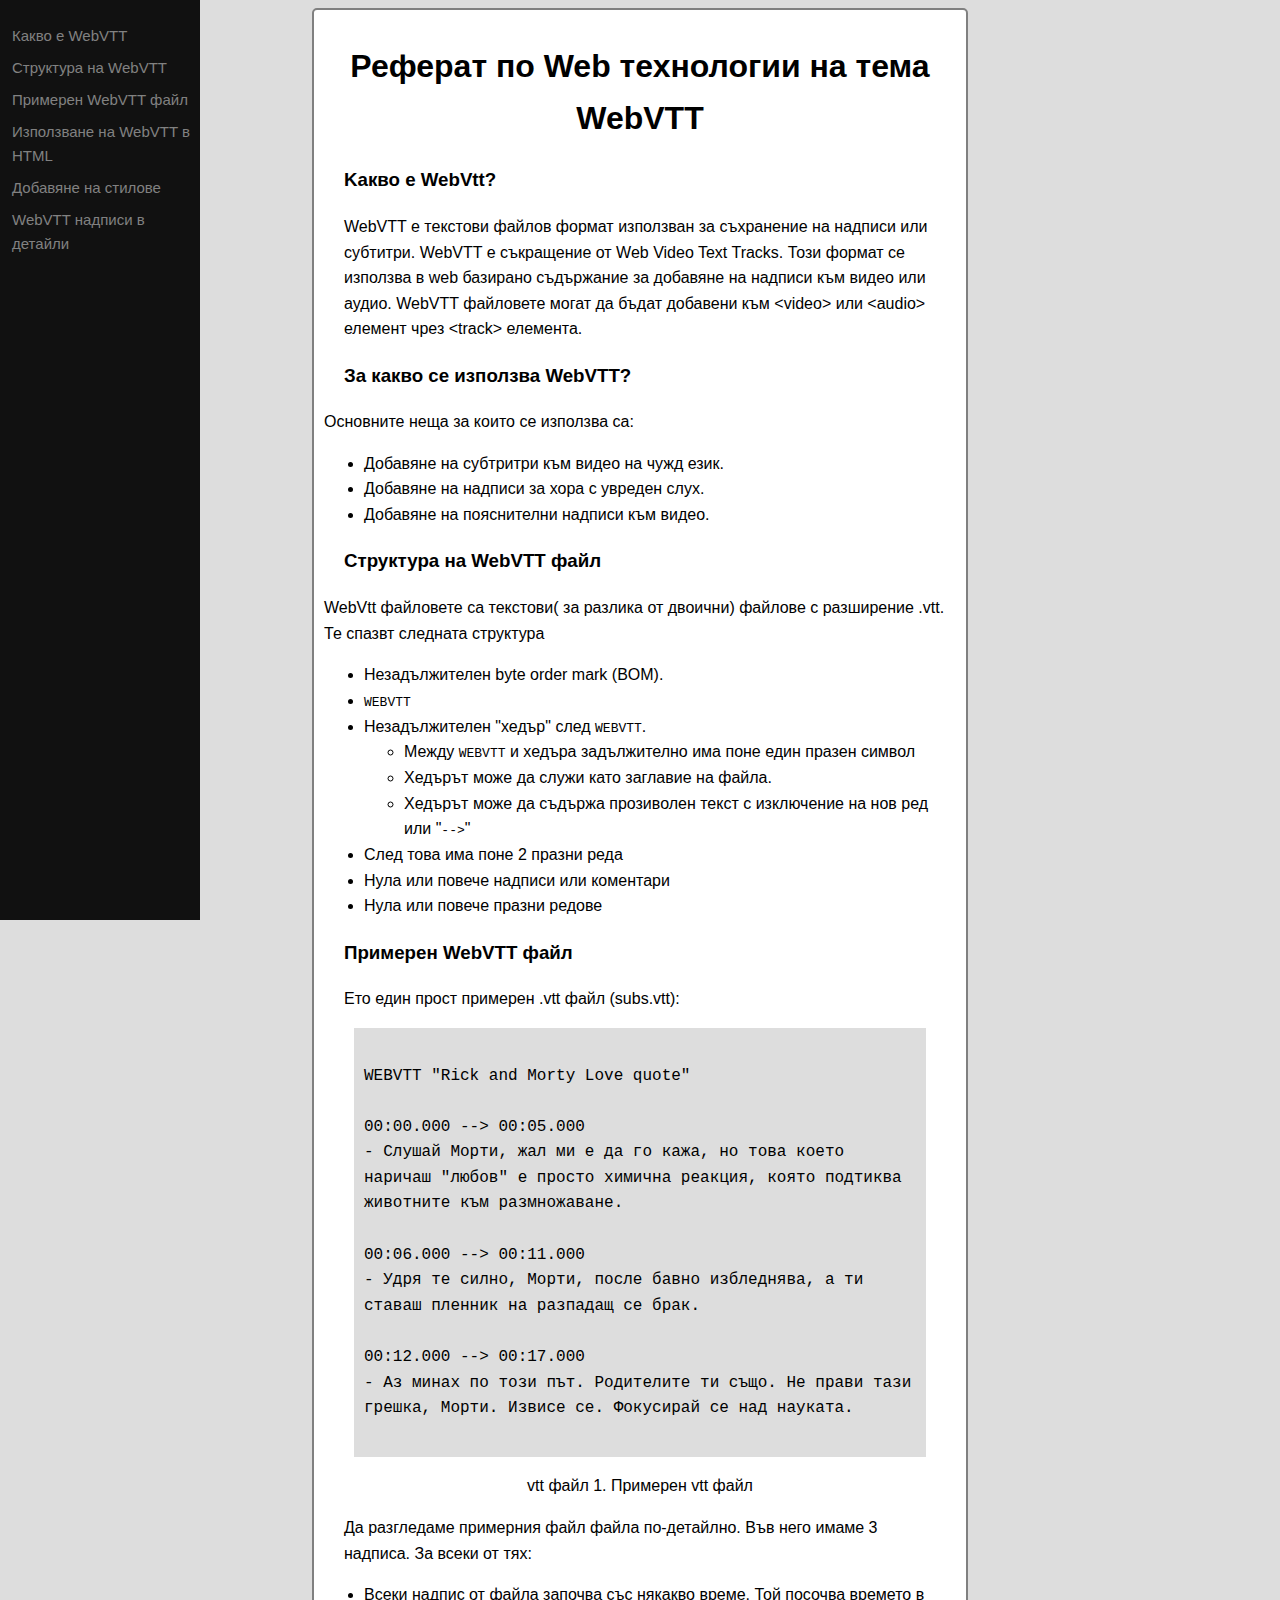
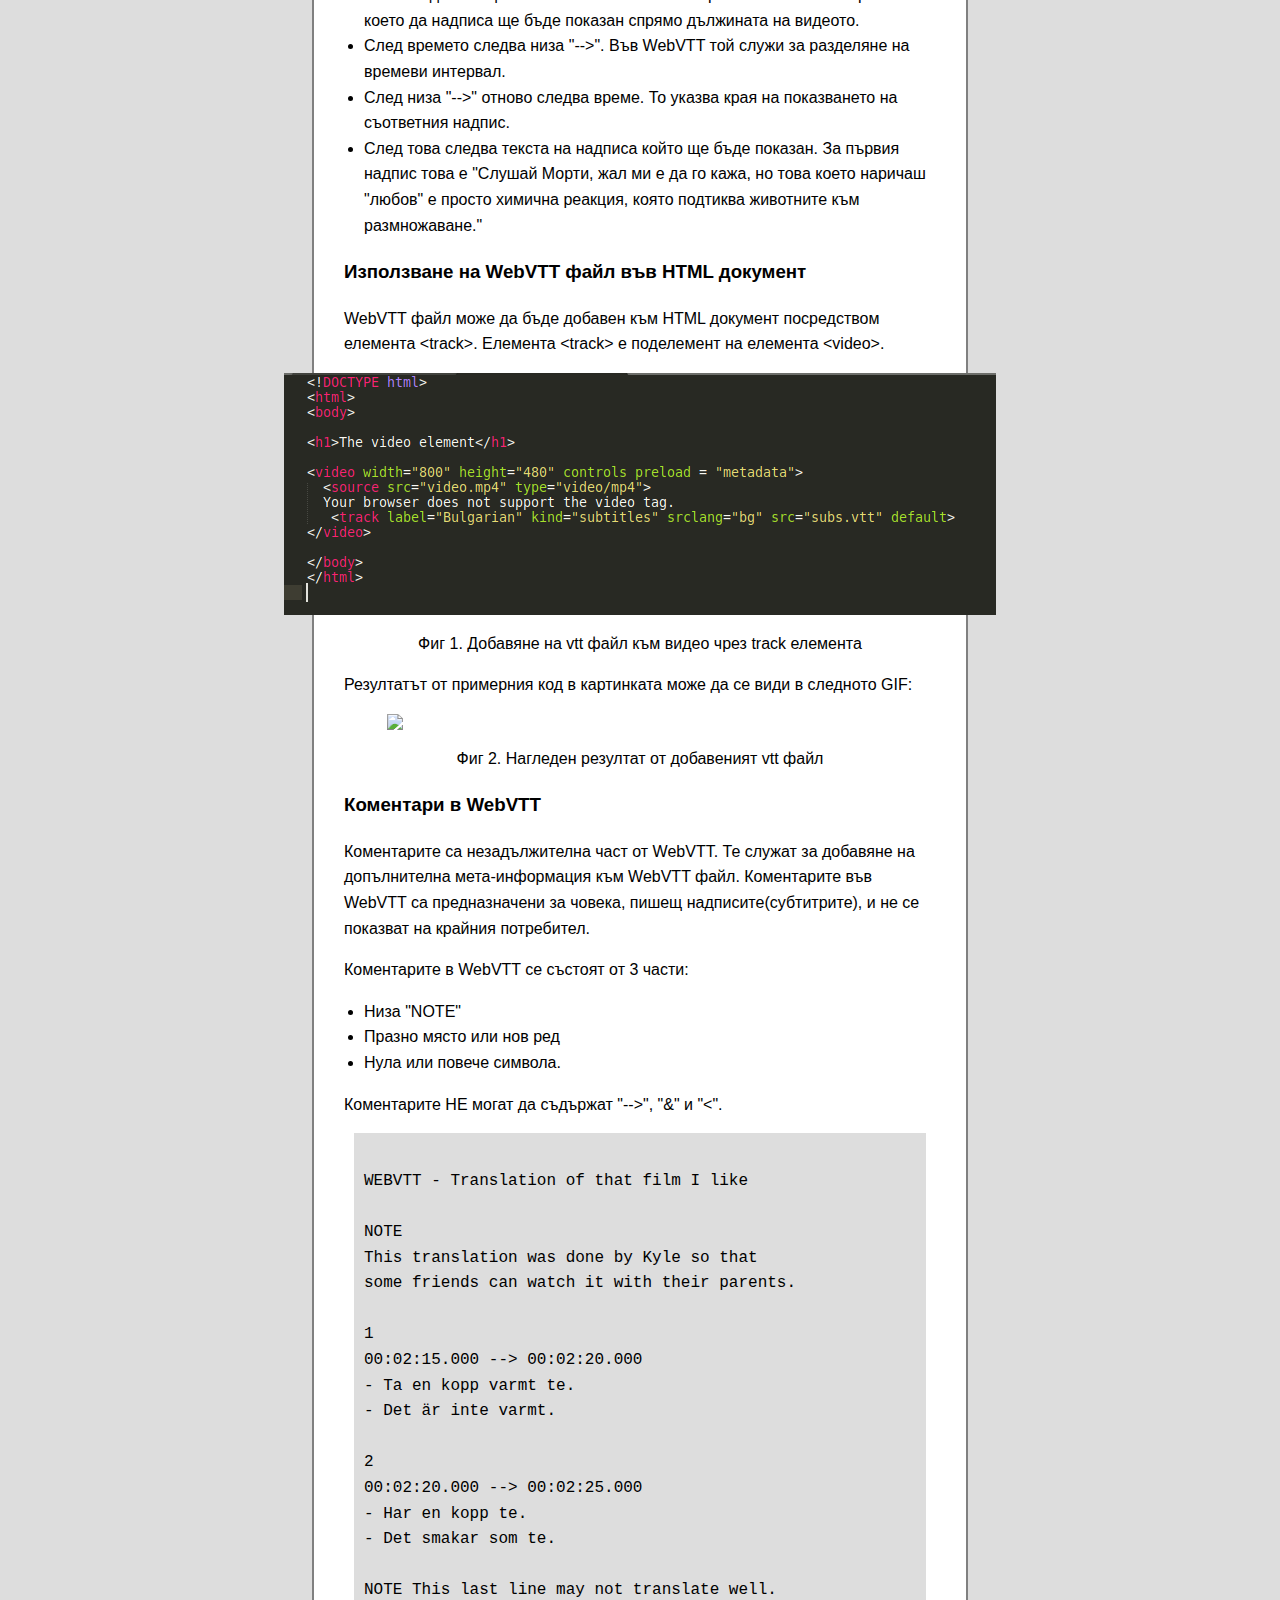
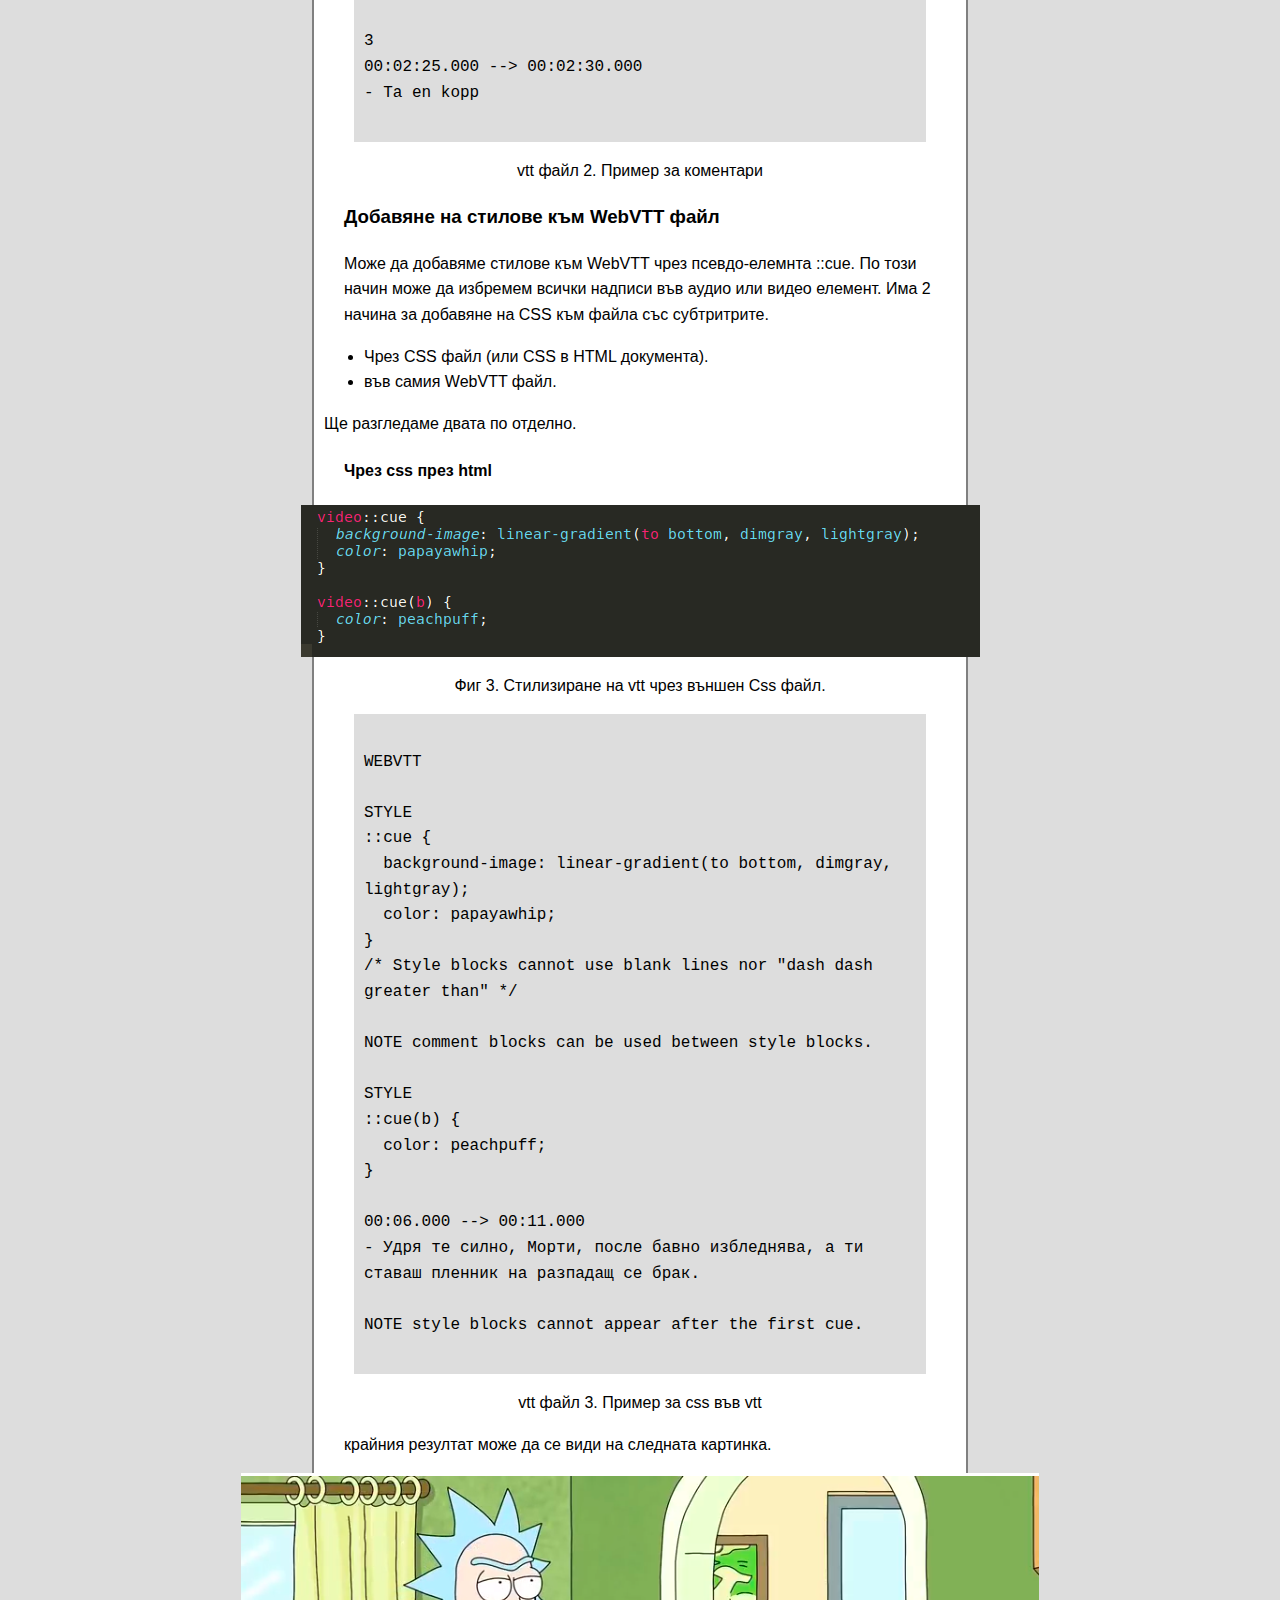
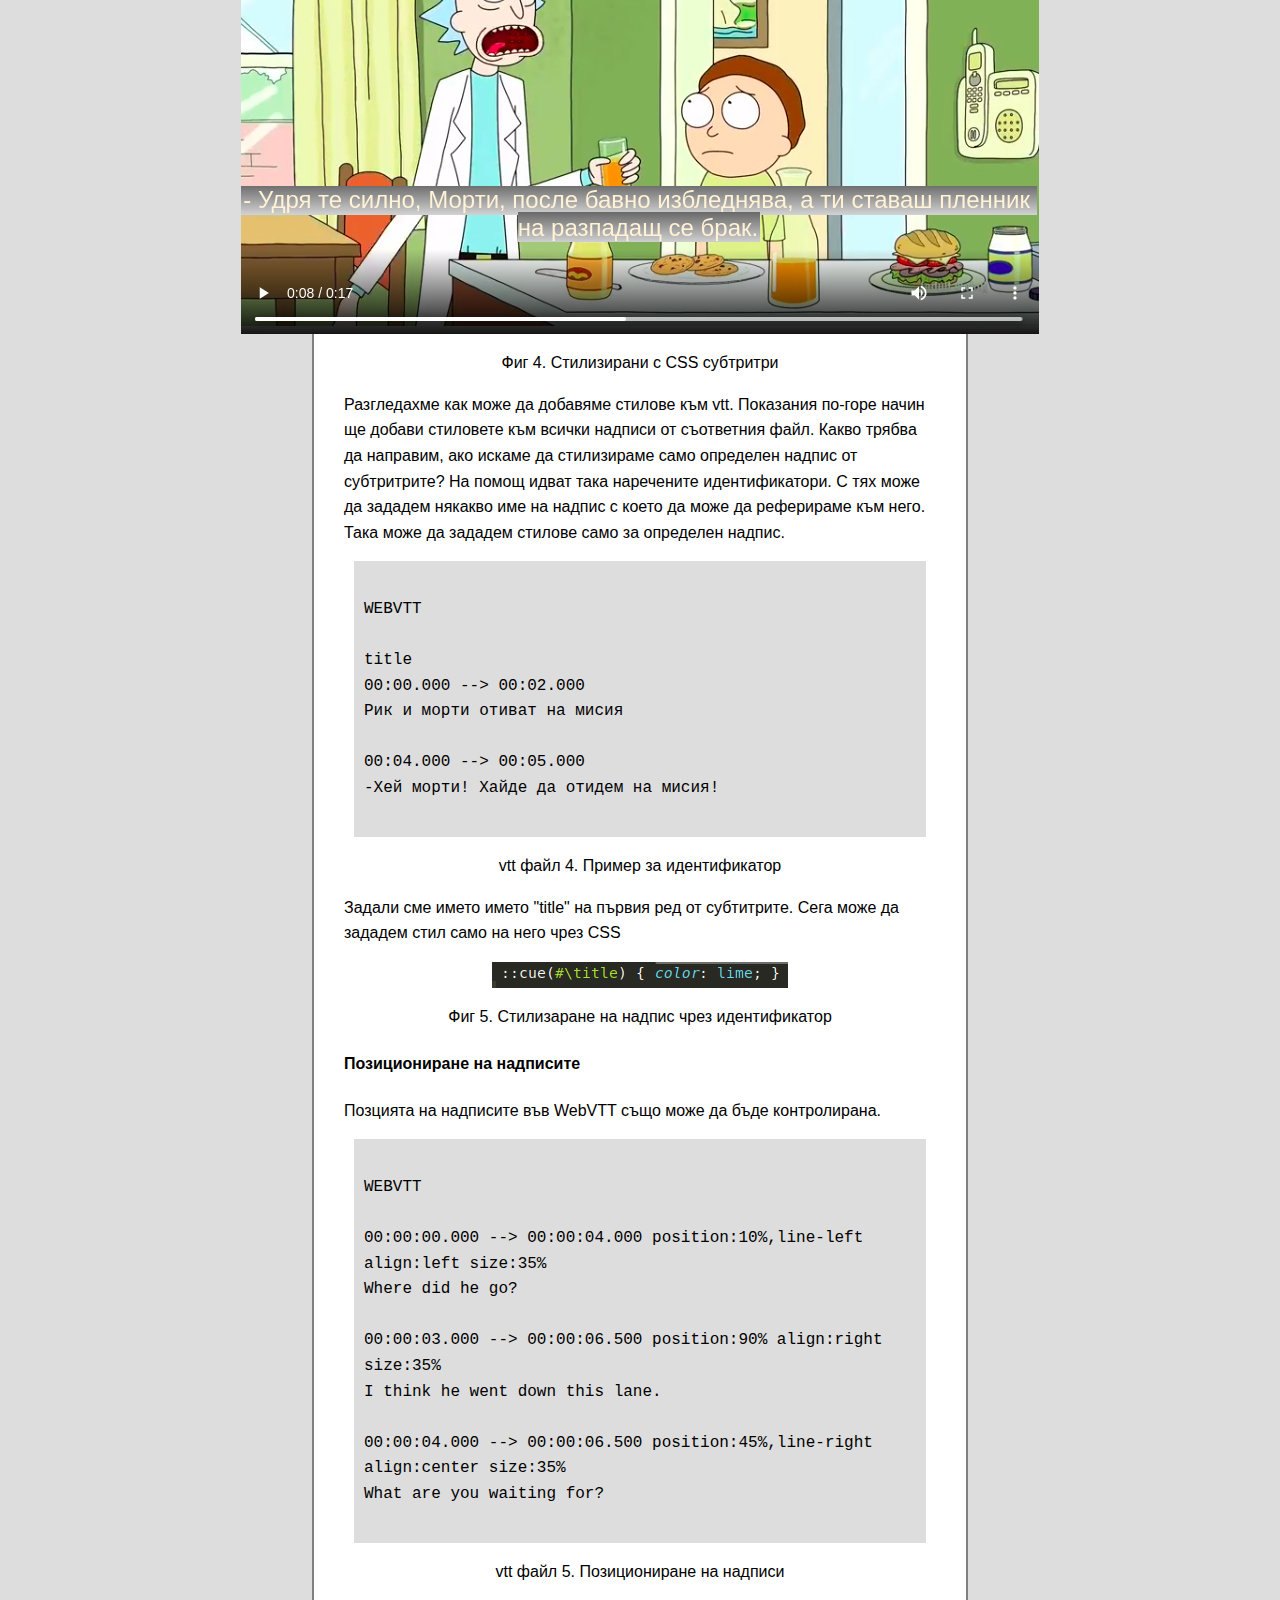
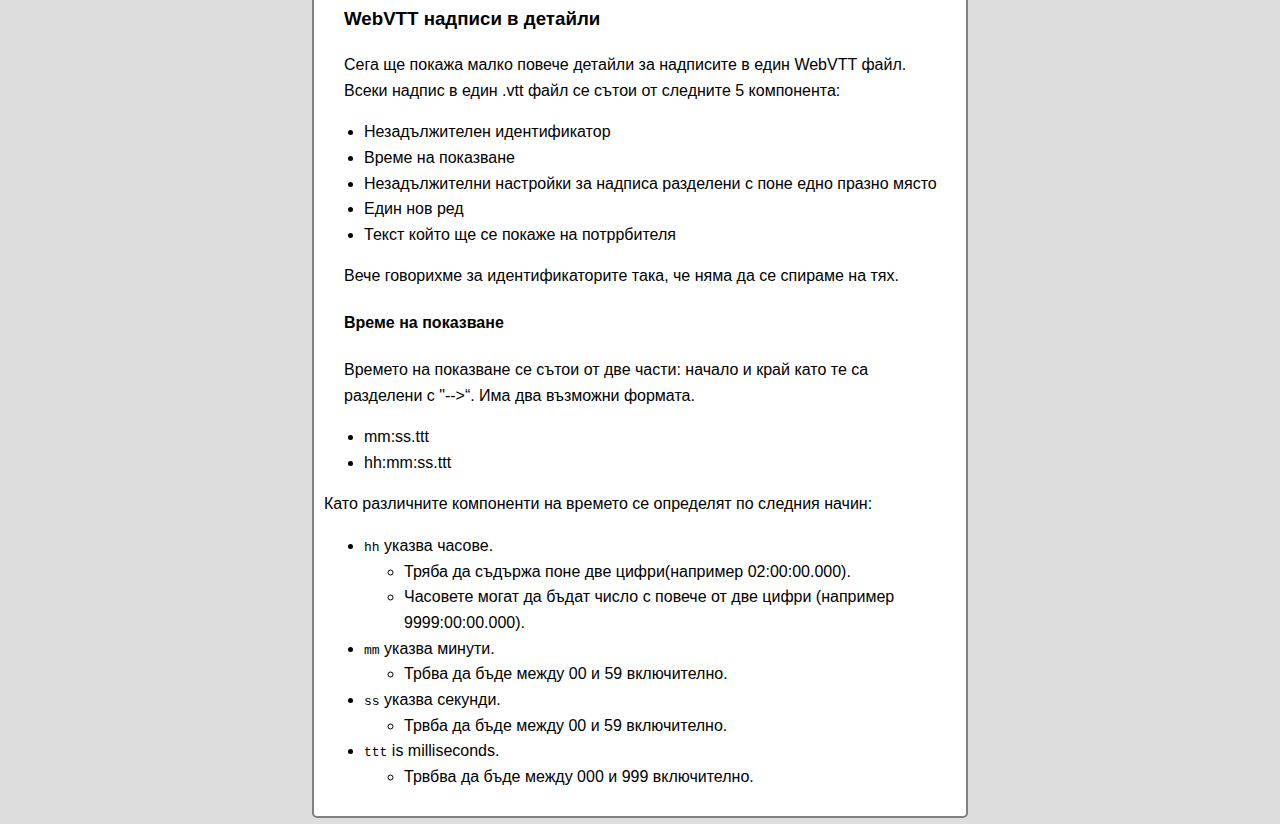
==== referat/referat.html @ 8ea6a1c4 "x" ====
<!DOCTYPE html>
<html>
<head>
	<title>WebVTT</title>
	<link rel = "stylesheet" href = "css/style.css"></link>
</head>
<body>
	<div class="sidenav">
		<a href="#what_is_webvtt">Какво е WebVTT</a>
		<a href="#webvtt_structure">Структура на WebVTT</a>
		<a href="#webvtt_example">Примерен WebVTT файл</a>
		<a href="#webvtt_html">Използване на WebVTT в HTML</a>
		<a href="#webvtt_css">Добавяне на стилове</a>
		<a href="#web_cues">WebVTT надписи в детайли</a>
		<!-- <a href="#web_cues">WebVTT надписи в детайли</a> -->
	  </div>

	<div id = "main">
		<h1>Реферат по Web технологии на тема WebVTT</h1>
		<h3 id = "what_is_webvtt">Kакво е WebVtt? </h3>
		<p>WebVTT e текстови файлов формат използван за съхранение на надписи или
		 субтитри. WebVTT e съкращение от Web Video Text Tracks. Този формат се използва в web базирано съдържание за добавяне на надписи към видео
		  или аудио.
		 WebVTT файловете могат да бъдат добавени към &lt;video&gt; или &lt;audio&gt; елемент чрез 
			&lt;track&gt; елемента. </p>
		<h3> За какво се използва WebVTT?</h3>
		Основните неща за които се използва са:
		<p>
			<ul>
				<li>Добавяне на субтритри към видео на чужд език.</li>
				<li>Добавяне на надписи за хора с увреден слух.</li>
				<li>Добавяне на пояснителни надписи към видео.</li>
			</ul>
		</p>

		<h3 id = "webvtt_structure">Структура на WebVTT файл</h3> 
		WebVtt файловете са текстови( за разлика от двоични) файлове с разширение .vtt.
		Те спазвт следната структура 
		<ul>
			<li>Незадължителен byte order mark (BOM).</li>
			<li> <code>WEBVTT</code></li>
			<li>Незадължителен "хедър" след <code>WEBVTT</code>.
			<ul>
				<li>Между <code>WEBVTT</code> и хедъра задължително има поне един празен символ</li>
				<li>Хедърът може да служи като заглавие на файла.</li>
				<li>Хедърът може да съдържа прозиволен текст с изключение на нов ред или "<code>--&gt;</code>"</li>
			</ul>
			<li>След това има поне 2 празни реда</li>
			<li>Нула или повече надписи или коментари</li>
			<li>Нула или повече празни редове</li>
		</ul>
		</p>

		<h3 id = "webvtt_example">Примерен WebVTT файл</h3>
		<p>Ето един прост примерен .vtt файл (subs.vtt):
		<div class = "vtt">
WEBVTT "Rick and Morty Love quote"

00:00.000 --> 00:05.000
- Слушай Морти, жал ми е да го кажа, но това което наричаш "любов" е просто химична реакция, която подтиква животните към размножаване.

00:06.000 --> 00:11.000
- Удря те силно, Морти, после бавно избледнява, а ти ставаш пленник на разпадащ се брак.

00:12.000 --> 00:17.000
- Аз минах по този път. Родителите ти също. Не прави тази грешка, Морти. Извисе се. Фокусирай се над науката.
	</div>
	<p class = "vttLabel">vtt файл 1. Примерен vtt файл</p>

	<p>Да разгледаме примерния файл файла по-детайлно. Във него имаме 3 надписа. За всеки от тях:
	<ul>
		<li>Всеки надпис от файла започва със някакво време. Той посочва времето в което да надписа ще бъде показан спрямо дължината на видеото.</li>
		<li>След времето следва низа "-->". Във WebVTT той служи за разделяне на времеви интервал.</li>
		<li>След низа "-->" отново следва време. То указва края на показването на съответния надпис.</li>
		<li>След това следва текста на надписа който ще бъде показан. За първия надпис това е "Слушай Морти, жал ми е да го кажа, но това което наричаш "любов" е просто химична реакция, която подтиква животните към размножаване."</li>
	</ul>
	</p>
	<h3>Използване на WebVTT файл във HTML документ</h3>
	<p>WebVTT файл може да бъде добавен към HTML документ посредством елемента &lt;track&gt;. 
		Елемента &lt;track&gt; е поделемент на елемента &lt;video&gt;. </p>
	<div class = "imgContainer">
		<img src = "img/example.png"/>
	</div>
	<p class="imgLabel">Фиг 1. Добавяне на vtt файл към видео чрез track елемента</p>
	<p>Резултатът от примерния код в картинката може да се види в следнoто GIF:</p>

		<div class = "imgContainer">
		  <img id = "demoGif" src="img/cut.gif" />
		</div>
		<p class="imgLabel">Фиг 2. Нагледен резултат от добавеният vtt файл</p>
	<h3>Коментари в WebVTT</h3>
	<p>Коментарите са незадължителна част от WebVTT. Те служат за добавяне на допълнителна мета-информация към WebVTT файл. Коментарите във WebVTT 
		са предназначени за човека, пишещ надписите(субтитрите), и не се показват на крайния потребител.</p>
		<p>Коментарите в WebVTT се състоят от 3 части:</p>
		<ul>
			<li>Низа "NOTE"</li>
			<li>Празно място или нов ред</li>
			<li>Нула или повече символа.</li>
		</ul> 
		<p>Коментарите НЕ могат да съдържат "-->", "&" и "&lt;".</p>
			<div class = "vtt">
WEBVTT - Translation of that film I like

NOTE
This translation was done by Kyle so that
some friends can watch it with their parents.

1
00:02:15.000 --> 00:02:20.000
- Ta en kopp varmt te.
- Det är inte varmt.

2
00:02:20.000 --> 00:02:25.000
- Har en kopp te.
- Det smakar som te.

NOTE This last line may not translate well.

3
00:02:25.000 --> 00:02:30.000
- Ta en kopp
			</div>
			<p class = "vttLabel">vtt файл 2. Пример за коментари</p>
			<h3>Добавяне на стилове към WebVTT файл</h3>

			<p>Може да добавяме стилове към WebVTT чрез псевдо-елемнта ::cue. По този начин може да избремем всички надписи във аудио или видео елемент.
				Има 2 начина за добавяне на CSS към файла със субтритрите.
				<ul>
					<li>Чрез CSS файл (или CSS в HTML документа).</li>
					<li>във самия WebVTT файл.</li>
				</ul>
				Ще разгледаме двата по отделно.
			</p>
			<h4>Чрез css през html</h4>
			<div class="imgContainer">
				<img src = "img/vtt_style.png">
			</div>
			<p class="imgLabel">Фиг 3. Стилизиране на vtt чрез външен Css файл.</p>

			<div class="vtt">
WEBVTT

STYLE
::cue {
  background-image: linear-gradient(to bottom, dimgray, lightgray);
  color: papayawhip;
}
/* Style blocks cannot use blank lines nor "dash dash greater than" */

NOTE comment blocks can be used between style blocks.

STYLE
::cue(b) {
  color: peachpuff;
}

00:06.000 --> 00:11.000
- Удря те силно, Морти, после бавно избледнява, а ти ставаш пленник на разпадащ се брак.

NOTE style blocks cannot appear after the first cue.
			</div>
			<p class = "vttLabel">vtt файл 3. Пример за css във vtt</p>
			<p>крайния резултат може да се види на следната картинка.</p>
			<div class = "imgContainer">
				<img src = "img/style_vtt_color.png">
			</div>
			<p class = "imgLabel"> Фиг 4. Стилизирани с CSS субтритри</p>
	<p>Разгледахме как може да добавяме стилове към vtt. Показания по-горе начин ще добави стиловете към всички надписи от съответния файл.
		Какво трябва да направим, ако искаме да стилизираме само определен надпис от субтритрите? На помощ идват така наречените идентификатори.
	С тях може да зададем някакво име на надпис с което да може да реферираме към него. Така може да зададем стилове само за определен надпис.</p>
	<div class = "vtt">
WEBVTT

title
00:00.000 --> 00:02.000
Рик и морти отиват на мисия

00:04.000 --> 00:05.000
-Хей морти! Хайде да отидем на мисия!
	</div>
	<p class = "vttLabel">vtt файл 4. Пример за идентификатор</p>
	<p>Задали сме името името "title" на първия ред от субтитрите. Сега може да зададем стил само на него чрез CSS</p>
	<div class = "imgContainer">
		<img src = "img/vtt_identificator_css.png">
	</div>
	<p class = "imgLabel">Фиг 5. Стилизаране на надпис чрез идентификатор</p>
	<h4>Позициониране на надписите</h4>
	<p>Позцията на надписите във WebVTT също може да бъде контролирана. </p>
	<div class = "vtt">
WEBVTT

00:00:00.000 --> 00:00:04.000 position:10%,line-left align:left size:35%
Where did he go?

00:00:03.000 --> 00:00:06.500 position:90% align:right size:35%
I think he went down this lane.

00:00:04.000 --> 00:00:06.500 position:45%,line-right align:center size:35%
What are you waiting for?		
	</div>
	<p class = "vttLabel">vtt файл 5. Позициониране на надписи</p>
	<h3>WebVTT надписи в детайли</h3>
	<p>Сега ще покажа малко повече детайли за надписите в един WebVTT файл. Всеки надпис в един .vtt файл се сътои от следните 5 компонента:
		<ul>
			<li>Незадължителен идентификатор</li>
			<li>Време на показване</li>
			<li>Незадължителни настройки за надписа разделени с поне едно празно място</li>
			<li>Един нов ред</li>
			<li>Текст който ще се покаже на потррбителя</li>
		</ul>
		<p>Вече говорихме за идентификаторите така, че няма да се спираме на тях.</p>
		<h4>Време на показване</h4>
		<p>Времето на показване се сътои от две части: начало и край като те са разделени с "-->“.  Има два възможни формата.
			<ul>
				<li>mm:ss.ttt</li>
				<li>hh:mm:ss.ttt</li>
			</ul>
			Като различните компоненти на времето се определят по следния начин:
			<ul>
				<li><code>hh</code> указва часове.
				 <ul>
				  <li>Тряба да съдържа поне две цифри(например 02:00:00.000).</li>
				  <li>Часовете могат да бъдат число с повече от две цифри (например 9999:00:00.000).</li>
				 </ul>
				</li>
				<li><code>mm</code> указва минути.
				 <ul>
				  <li>Трбва да бъде между 00 и 59 включително.</li>
				 </ul>
				</li>
				<li><code>ss</code> указва секунди.
				 <ul>
				  <li>Трвба да бъде между 00 и 59 включително.</li>
				 </ul>
				</li>
				<li><code>ttt</code> is milliseconds.
				 <ul>
				  <li>Трвбва да бъде между 000 и 999 включително.</li>
				 </ul>
				</li>
			   </ul>
		</p>
</div>
</body>
</html>
---- referat/css/style.css ----
h1 {
	text-align: center;
}

html {
	background-color: #dddddd;
	font-family: "Arial";
}

.vtt{
	background-color: #dddddd;
	margin-left: 30px;
	margin-right: 30px;
	padding: 10px;
	size: 50%;
	font-family: Consolas, Menlo, Consolas, monospace, sans-serif;
    white-space: pre-wrap;
}

html{
	line-height: 1.6;
}

.sidenav {
	height: 100%;
	width: 200px;
	position: fixed;
	z-index: 1;
	top: 0;
	left: 0;
	background-color: #111;
	overflow-x: hidden;
	padding-top: 20px;
  }
  
  .sidenav a {
	padding: 4px 6px 4px 12px;
	text-decoration: none;
	font-size: 15px;
	color: #818181;
	display: block;
  }
  
  .sidenav a:hover {
	color: #f1f1f1;
  }
  
#main {
	background-color: white;
	text-align: left;
	margin: auto;
	width: 50%;
	border: 2px solid grey;
	padding: 10px;
	border-radius: 5px;
}

p, h3, h4{
	margin-left: 20px;
	margin-right: 20px;
}

body {
  font-family: "Lato", sans-serif;
}

.imgContainer{
	display: flex;
	align-items: center;
	justify-content: center;	
}

#demoGif{
	width : 80%;
}

.vttLabel{
	text-align: center;
}

.imgLabel{
	text-align: center;
}

video::cue {
  background-image: linear-gradient(to bottom, dimgray, lightgray);
  color: papayawhip;
}

video::cue(b) {
  color: peachpuff;
}
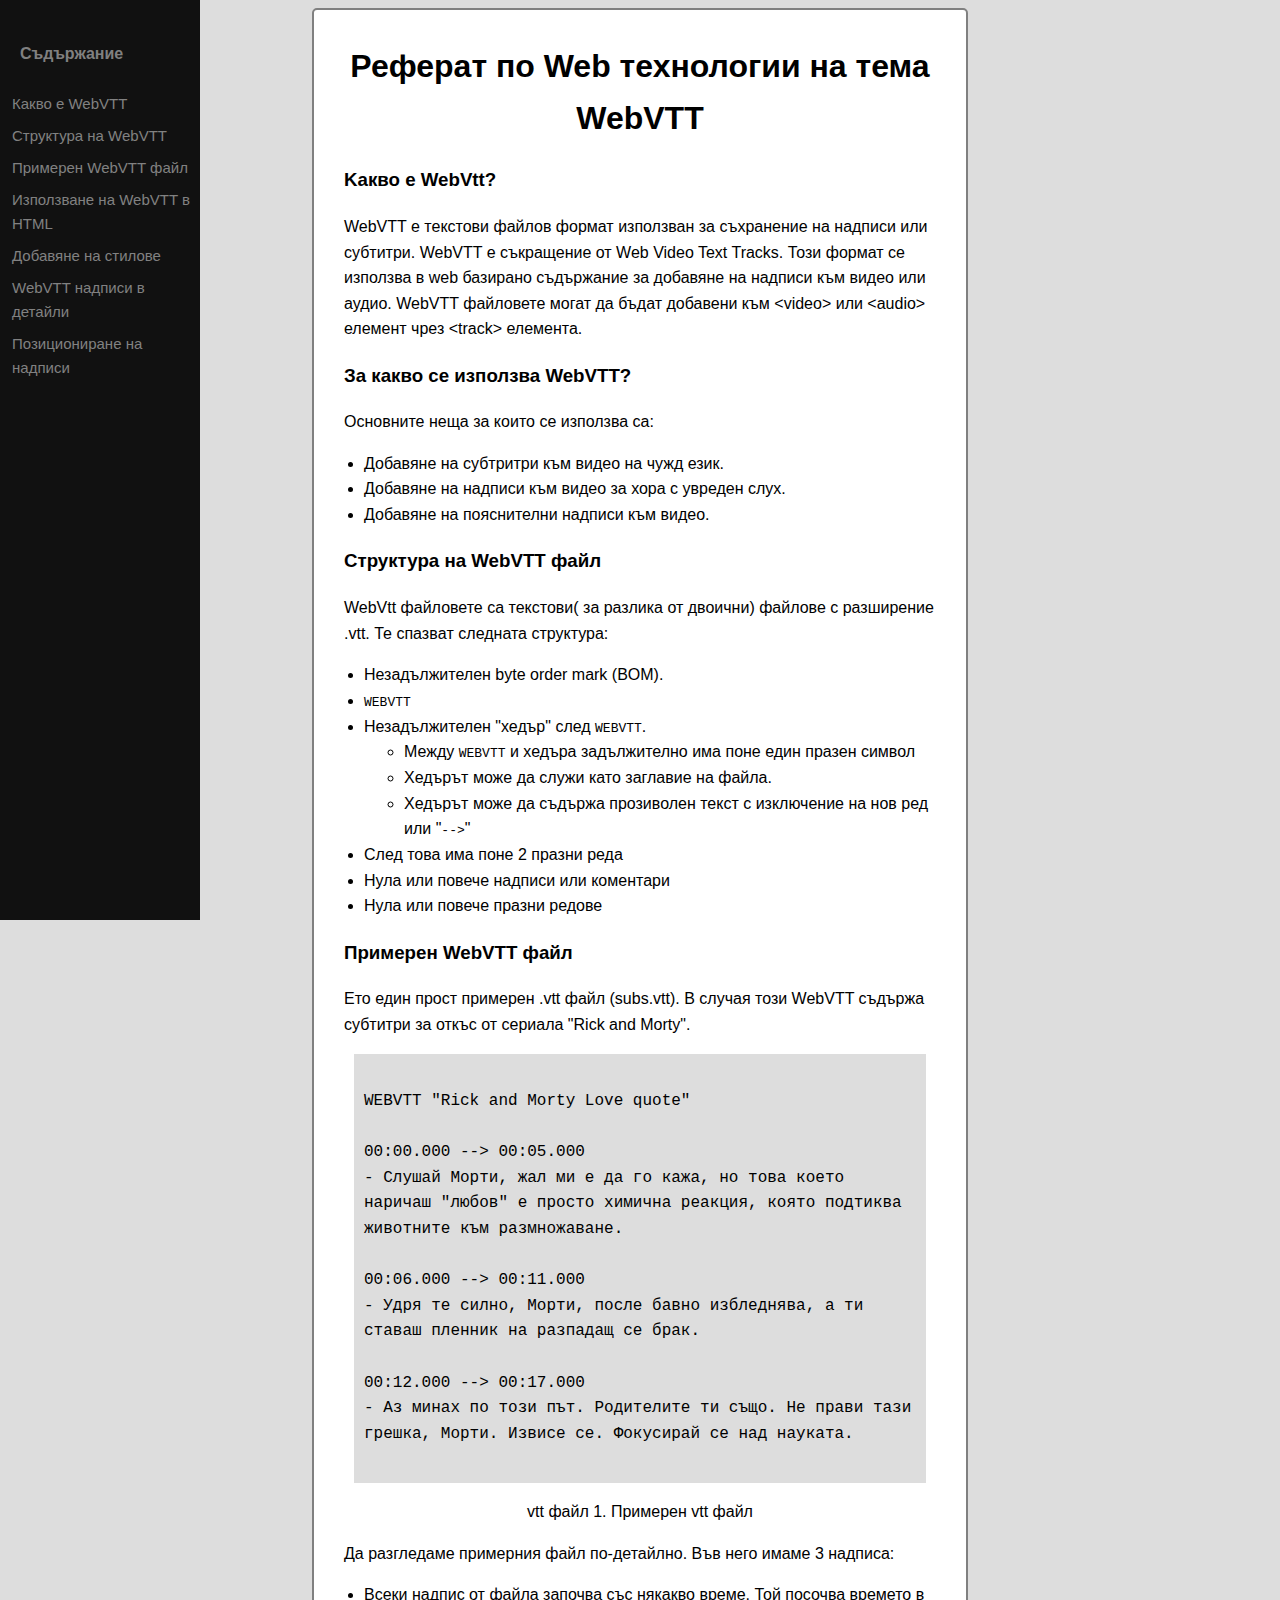
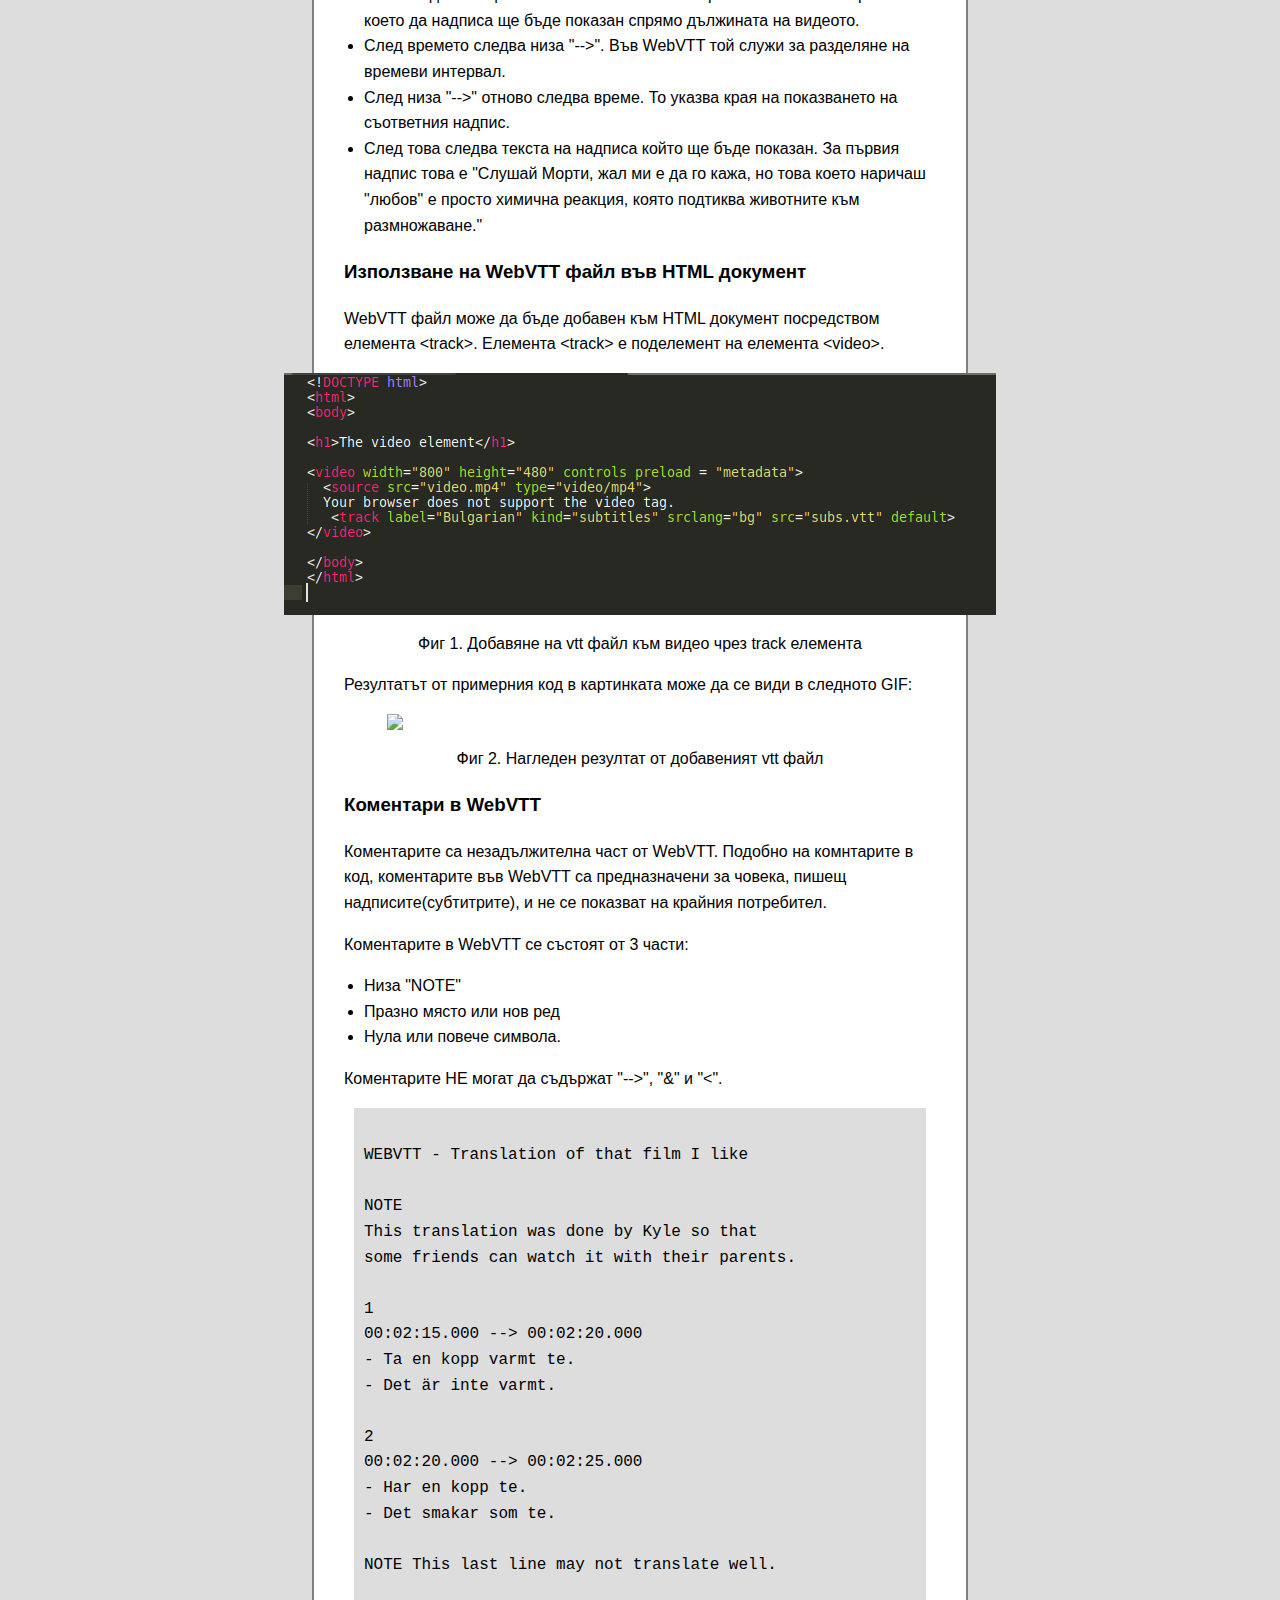
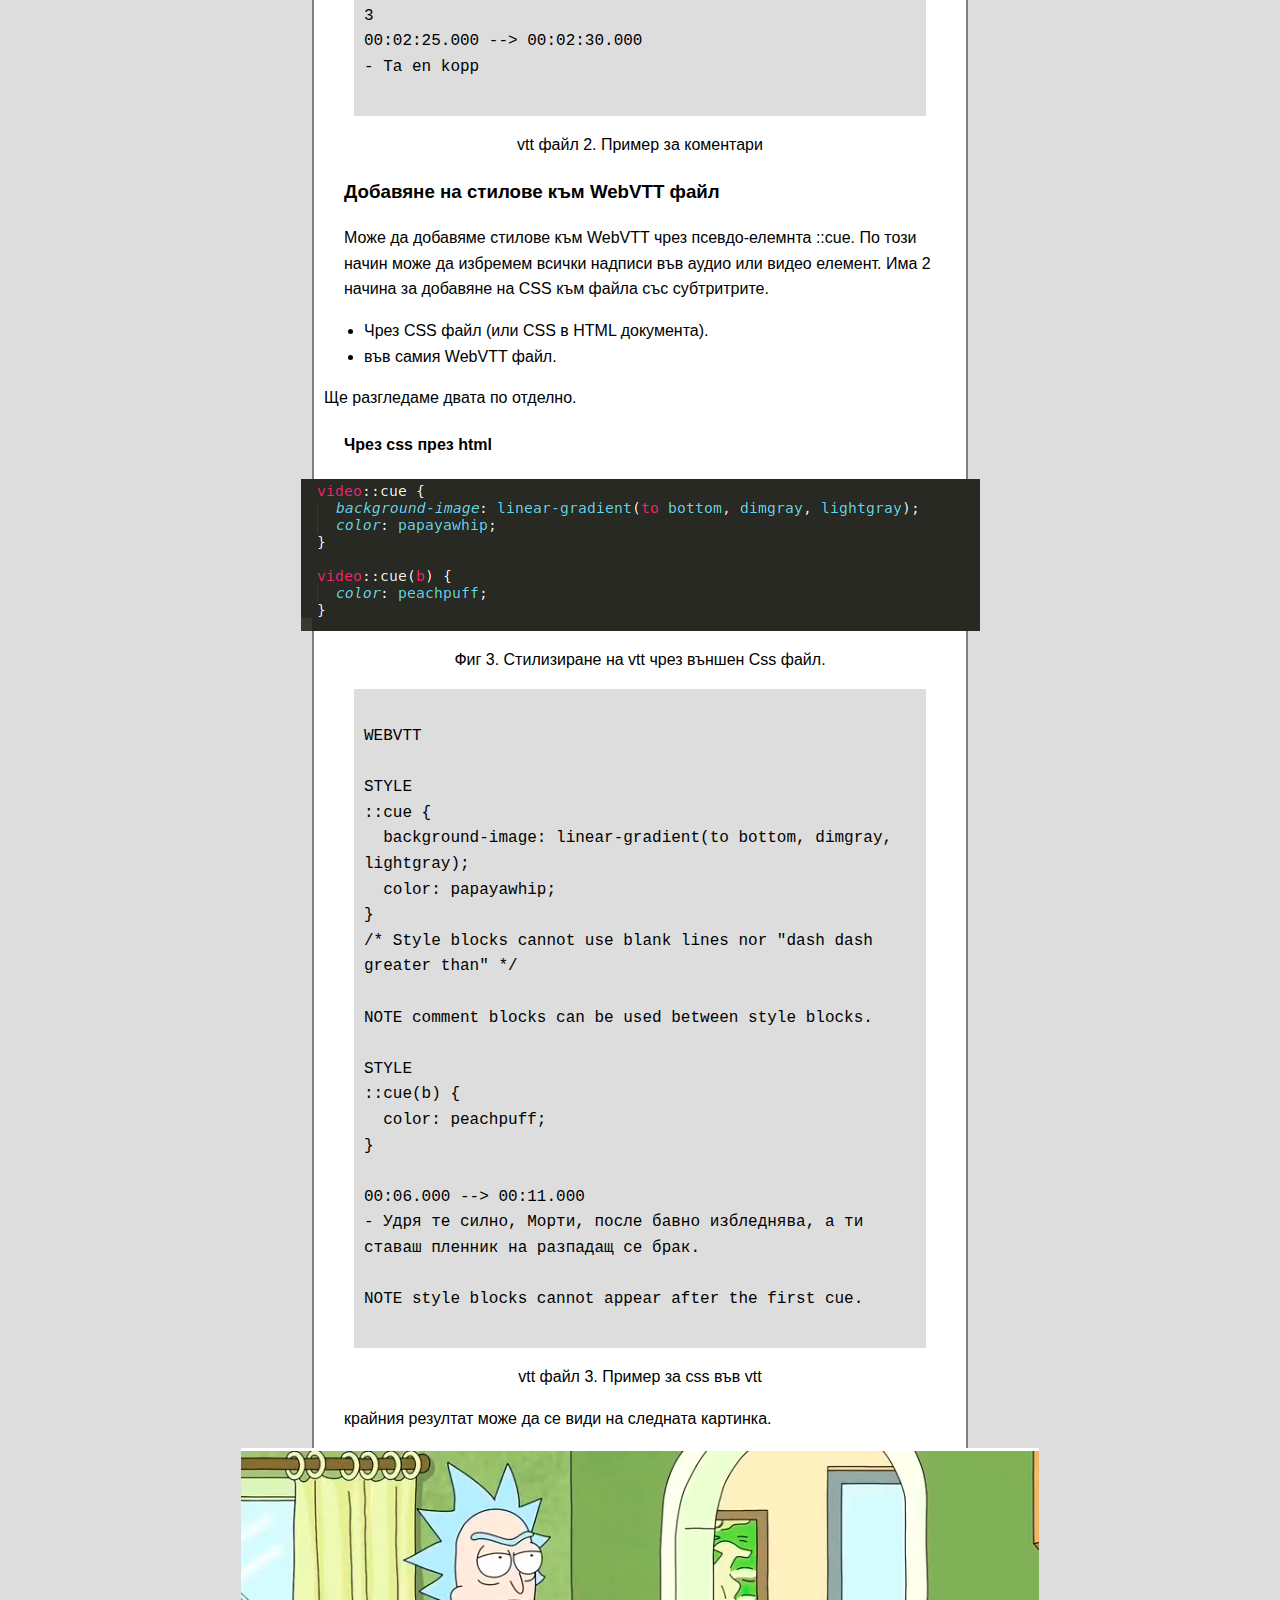
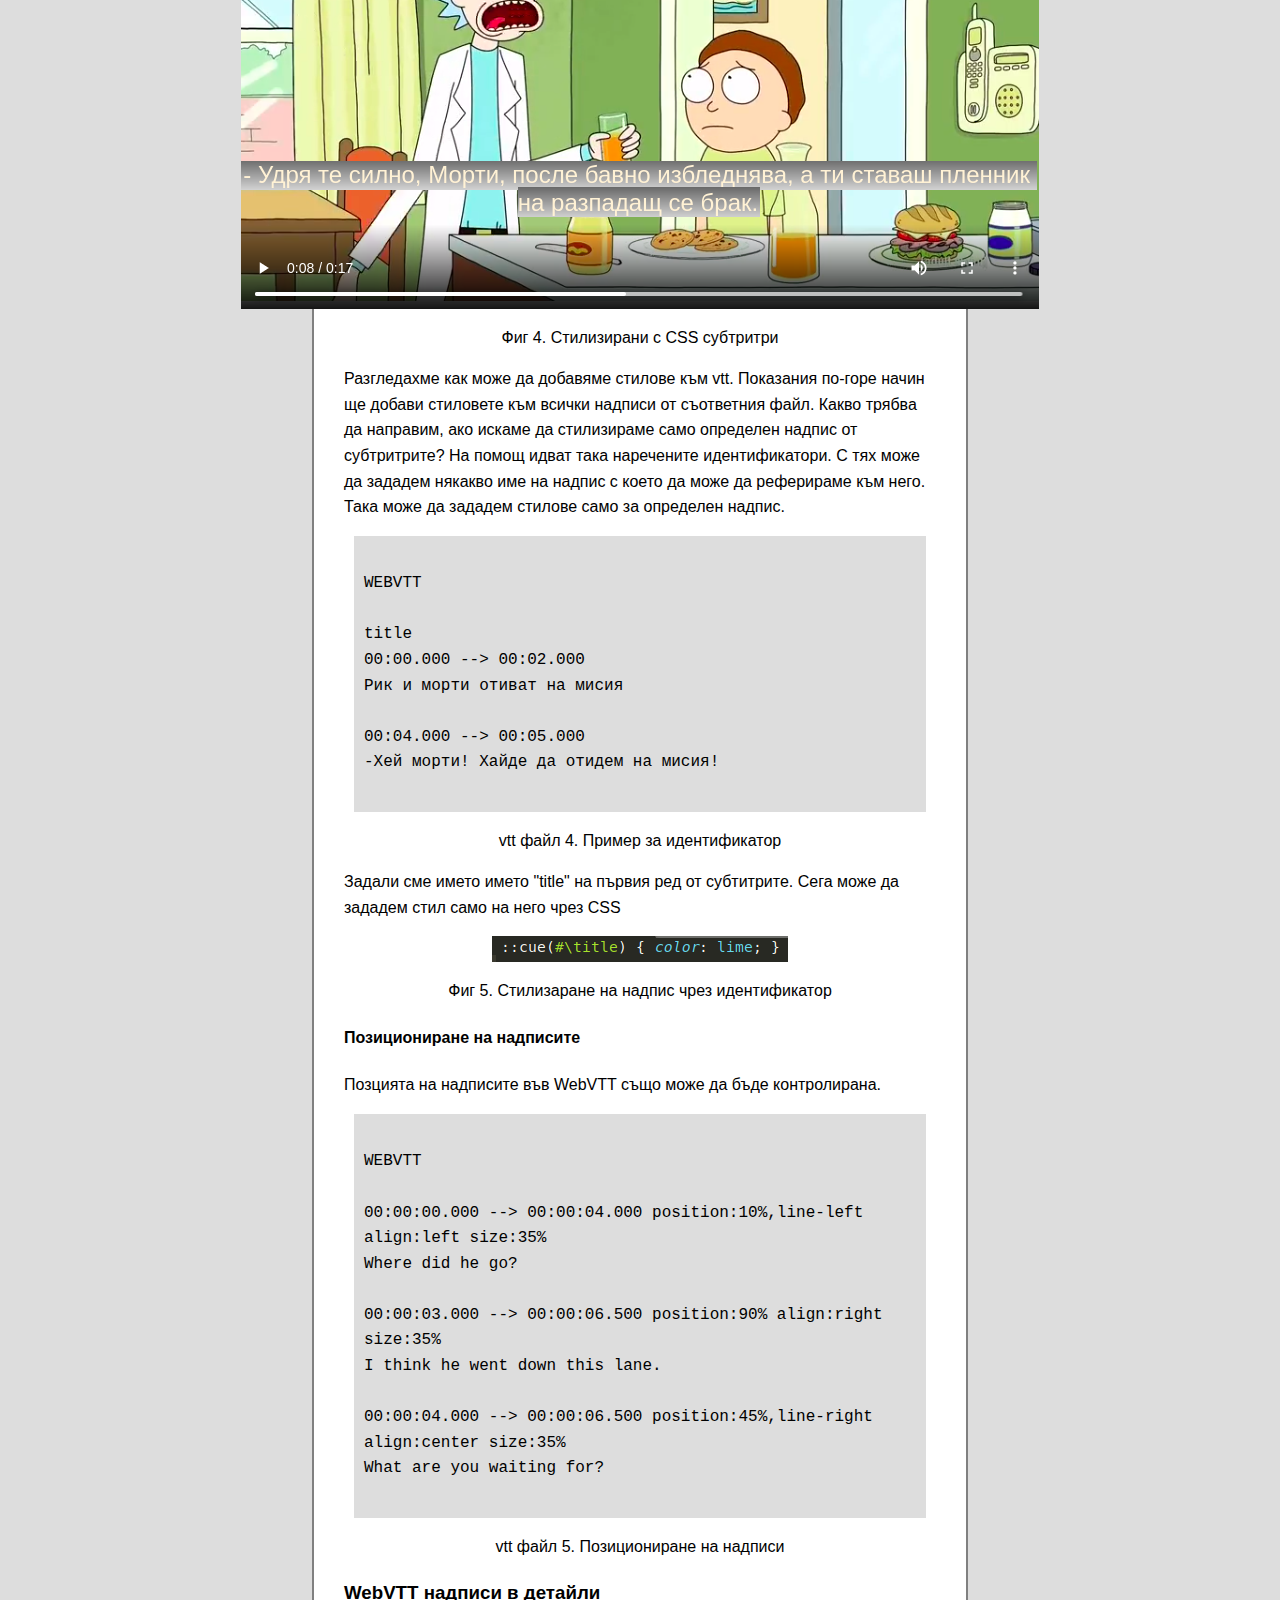
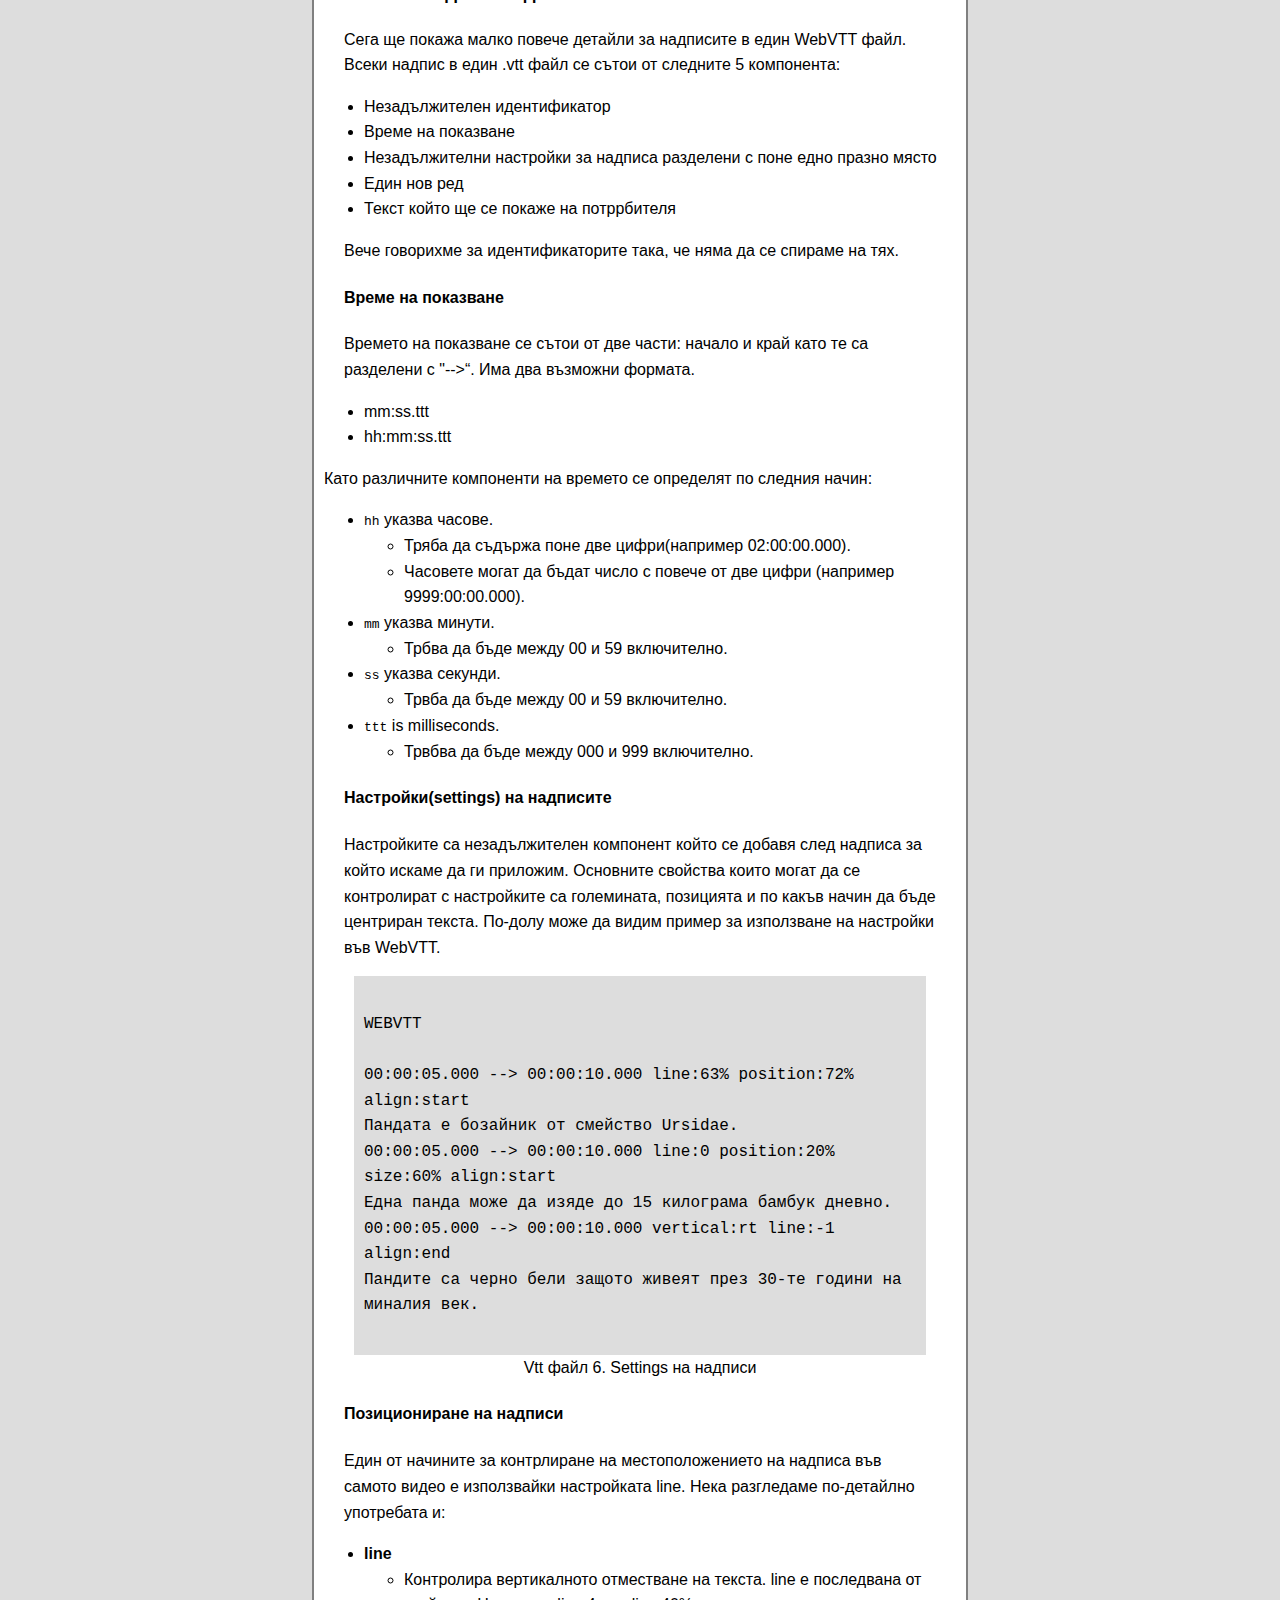
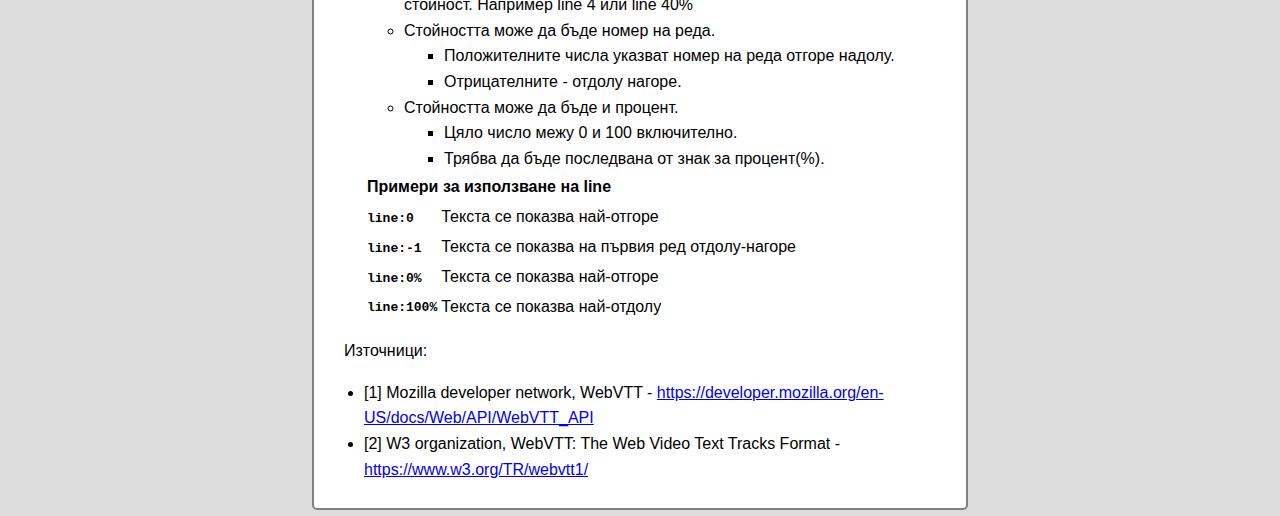
==== commit 0e75d651: "first version of referat" ====
--- a/referat/referat.html
+++ b/referat/referat.html
@@ -6,13 +6,14 @@
 </head>
 <body>
 	<div class="sidenav">
+		<h4  id = "content">Съдържание</h4>
 		<a href="#what_is_webvtt">Какво е WebVTT</a>
 		<a href="#webvtt_structure">Структура на WebVTT</a>
 		<a href="#webvtt_example">Примерен WebVTT файл</a>
 		<a href="#webvtt_html">Използване на WebVTT в HTML</a>
 		<a href="#webvtt_css">Добавяне на стилове</a>
-		<a href="#web_cues">WebVTT надписи в детайли</a>
-		<!-- <a href="#web_cues">WebVTT надписи в детайли</a> -->
+		<a href="#webvtt_cues">WebVTT надписи в детайли</a>
+		<a href="#webvtt_position">Позициониране на надписи</a>
 	  </div>
 
 	<div id = "main">
@@ -24,18 +25,17 @@
 		 WebVTT файловете могат да бъдат добавени към &lt;video&gt; или &lt;audio&gt; елемент чрез 
 			&lt;track&gt; елемента. </p>
 		<h3> За какво се използва WebVTT?</h3>
-		Основните неща за които се използва са:
-		<p>
+		<p>Основните неща за които се използва са:
 			<ul>
 				<li>Добавяне на субтритри към видео на чужд език.</li>
-				<li>Добавяне на надписи за хора с увреден слух.</li>
+				<li>Добавяне на надписи към видео за хора с увреден слух.</li>
 				<li>Добавяне на пояснителни надписи към видео.</li>
 			</ul>
 		</p>
 
 		<h3 id = "webvtt_structure">Структура на WebVTT файл</h3> 
-		WebVtt файловете са текстови( за разлика от двоични) файлове с разширение .vtt.
-		Те спазвт следната структура 
+		<p>WebVtt файловете са текстови( за разлика от двоични) файлове с разширение .vtt.
+		Те спазвaт следната структура: 
 		<ul>
 			<li>Незадължителен byte order mark (BOM).</li>
 			<li> <code>WEBVTT</code></li>
@@ -52,7 +52,7 @@
 		</p>
 
 		<h3 id = "webvtt_example">Примерен WebVTT файл</h3>
-		<p>Ето един прост примерен .vtt файл (subs.vtt):
+		<p>Ето един прост примерен .vtt файл (subs.vtt). В случая този WebVTT съдържа субтитри за откъс от сериала "Rick and Morty".
 		<div class = "vtt">
 WEBVTT "Rick and Morty Love quote"
 
@@ -67,7 +67,7 @@
 	</div>
 	<p class = "vttLabel">vtt файл 1. Примерен vtt файл</p>
 
-	<p>Да разгледаме примерния файл файла по-детайлно. Във него имаме 3 надписа. За всеки от тях:
+	<p>Да разгледаме примерния файл по-детайлно. Във него имаме 3 надписа:
 	<ul>
 		<li>Всеки надпис от файла започва със някакво време. Той посочва времето в което да надписа ще бъде показан спрямо дължината на видеото.</li>
 		<li>След времето следва низа "-->". Във WebVTT той служи за разделяне на времеви интервал.</li>
@@ -75,7 +75,7 @@
 		<li>След това следва текста на надписа който ще бъде показан. За първия надпис това е "Слушай Морти, жал ми е да го кажа, но това което наричаш "любов" е просто химична реакция, която подтиква животните към размножаване."</li>
 	</ul>
 	</p>
-	<h3>Използване на WebVTT файл във HTML документ</h3>
+	<h3 id = "webvtt_html">Използване на WebVTT файл във HTML документ</h3>
 	<p>WebVTT файл може да бъде добавен към HTML документ посредством елемента &lt;track&gt;. 
 		Елемента &lt;track&gt; е поделемент на елемента &lt;video&gt;. </p>
 	<div class = "imgContainer">
@@ -89,7 +89,7 @@
 		</div>
 		<p class="imgLabel">Фиг 2. Нагледен резултат от добавеният vtt файл</p>
 	<h3>Коментари в WebVTT</h3>
-	<p>Коментарите са незадължителна част от WebVTT. Те служат за добавяне на допълнителна мета-информация към WebVTT файл. Коментарите във WebVTT 
+	<p>Коментарите са незадължителна част от WebVTT. Подобно на комнтарите в код, коментарите във WebVTT 
 		са предназначени за човека, пишещ надписите(субтитрите), и не се показват на крайния потребител.</p>
 		<p>Коментарите в WebVTT се състоят от 3 части:</p>
 		<ul>
@@ -122,7 +122,7 @@
 - Ta en kopp
 			</div>
 			<p class = "vttLabel">vtt файл 2. Пример за коментари</p>
-			<h3>Добавяне на стилове към WebVTT файл</h3>
+			<h3 id = "webvtt_css">Добавяне на стилове към WebVTT файл</h3>
 
 			<p>Може да добавяме стилове към WebVTT чрез псевдо-елемнта ::cue. По този начин може да избремем всички надписи във аудио или видео елемент.
 				Има 2 начина за добавяне на CSS към файла със субтритрите.
@@ -200,7 +200,7 @@
 What are you waiting for?		
 	</div>
 	<p class = "vttLabel">vtt файл 5. Позициониране на надписи</p>
-	<h3>WebVTT надписи в детайли</h3>
+	<h3 id = "webvtt_cues">WebVTT надписи в детайли</h3>
 	<p>Сега ще покажа малко повече детайли за надписите в един WebVTT файл. Всеки надпис в един .vtt файл се сътои от следните 5 компонента:
 		<ul>
 			<li>Незадължителен идентификатор</li>
@@ -241,6 +241,78 @@
 				</li>
 			   </ul>
 		</p>
+		<h4>Настройки(settings) на надписите</h4>
+		<p>Настройките са незадължителен компонент който се добавя след надписа за който искаме да ги приложим. Основните свойства които могат да се контролират с
+		настройките са големината, позицията и по какъв начин да бъде центриран текста. По-долу може да видим пример за използване на настройки във WebVTT.</p>
+		<div class = "vtt">
+WEBVTT
+
+00:00:05.000 --> 00:00:10.000 line:63% position:72% align:start
+Пандата е бозайник от смейство Ursidae.
+00:00:05.000 --> 00:00:10.000 line:0 position:20% size:60% align:start
+Една панда може да изяде до 15 килограма бамбук дневно.
+00:00:05.000 --> 00:00:10.000 vertical:rt line:-1 align:end
+Пандите са черно бели защото живеят през 30-те години на миналия век.
+		</div>
+		<div class = "vttLabel">Vtt файл 6. Settings на надписи</div>
+		<h4 id = "webvtt_position">Позициониране на надписи</h4>
+		<p>Един от начините за контрлиране на местоположението на надписа във самото видео е използвайки настройката line. Нека 
+			разгледаме по-детайлно употребата и:
+		</p>
+		<ul>
+		    <li><strong>line</strong>
+		        <ul>
+		            <li>Контролира вертикалното отместване на текста. line е последвана от стойност. Например line 4 или line 40%</li>
+		            <li>Стойността може да бъде номер на реда.
+		                <ul>
+		                    <li>Положителните числа указват номер на реда отгоре надолу.</li>
+		                    <li>Отрицателните - отдолу нагоре.</li>
+		                </ul>
+		            </li>
+		            <li>Стойността може да бъде и процент.
+		                <ul>
+		                    <li>Цяло число межу 0 и 100 включително.</li>
+		                    <li>Трябва да бъде последвана от знак за процент(%).</li>
+		                </ul>
+		            </li>
+		        </ul>
+
+		        <table>
+		            <thead>
+		                <tr>
+		                    <th colspan="2">Примери за използване на line</th>
+		                </tr>
+		            </thead>
+		            <tbody>
+		                <tr>
+		                    <th><code>line:0</code></th>
+		                    <td>Текста се показва най-отгоре</td>
+		                </tr>
+		                <tr>
+		                    <th><code>line:-1</code></th>
+		                    <td>Текста се показва на първия ред отдолу-нагоре</td>
+		                </tr>
+		                <tr>
+		                    <th><code>line:0%</code></th>
+		                    <td>Текста се показва най-отгоре</td>
+		                </tr>
+		                <tr>
+		                    <th><code>line:100%</code></th>
+		                    <td>Текста се показва най-отдолу</td>
+		                </tr>
+		            </tbody>
+		        </table>
+		    </li>
+		</ul>
+		
+	<p>Източници:
+		<ul>
+			<li>[1] Mozilla developer network, WebVTT - <a href = https://developer.mozilla.org/en-US/docs/Web/API/WebVTT_API>
+				https://developer.mozilla.org/en-US/docs/Web/API/WebVTT_API</a></li>
+			<li>[2] W3 organization, WebVTT: The Web Video Text Tracks Format - <a href = "https://www.w3.org/TR/webvtt1/">
+				https://www.w3.org/TR/webvtt1/</a></li>
+		</ul>
+	</p>
 </div>
 </body>
 </html>--- a/referat/css/style.css
+++ b/referat/css/style.css
@@ -15,6 +15,10 @@
 	size: 50%;
 	font-family: Consolas, Menlo, Consolas, monospace, sans-serif;
     white-space: pre-wrap;
+}
+
+#content{
+	color:gray;
 }
 
 html{
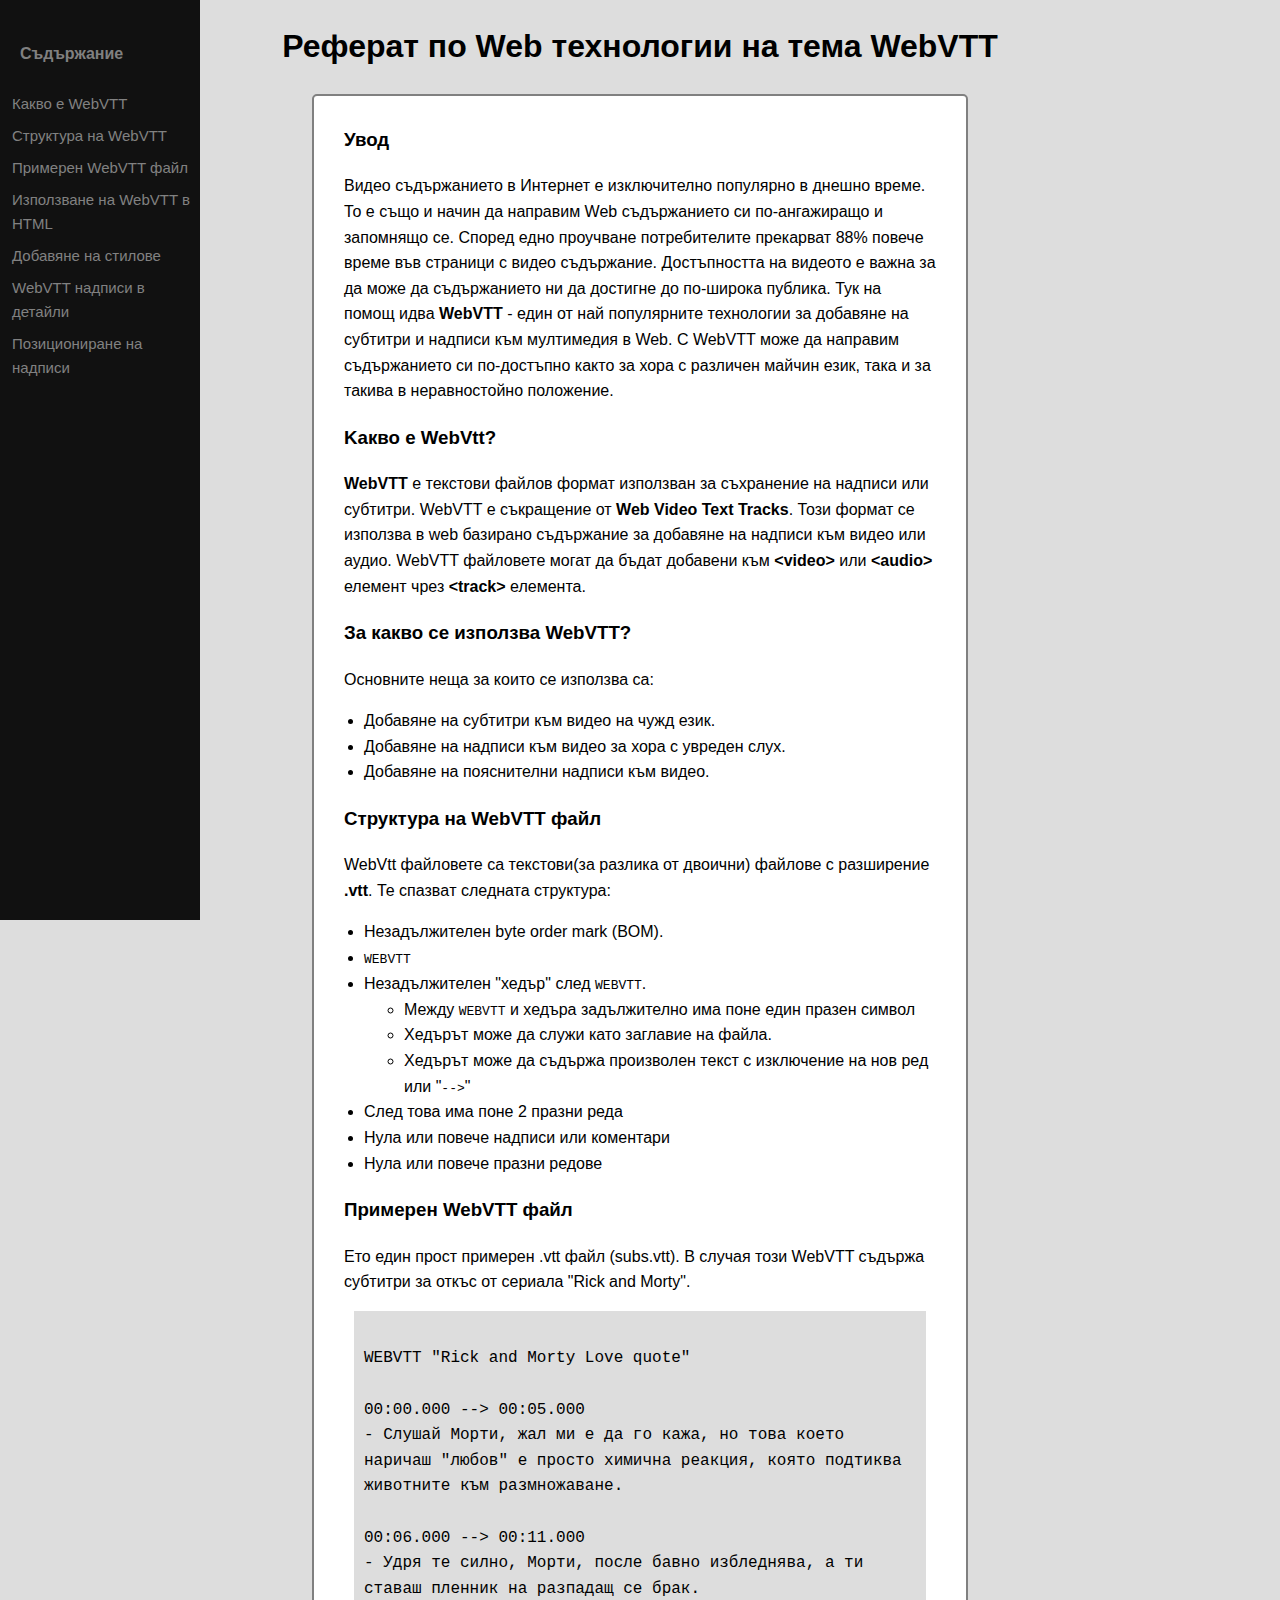
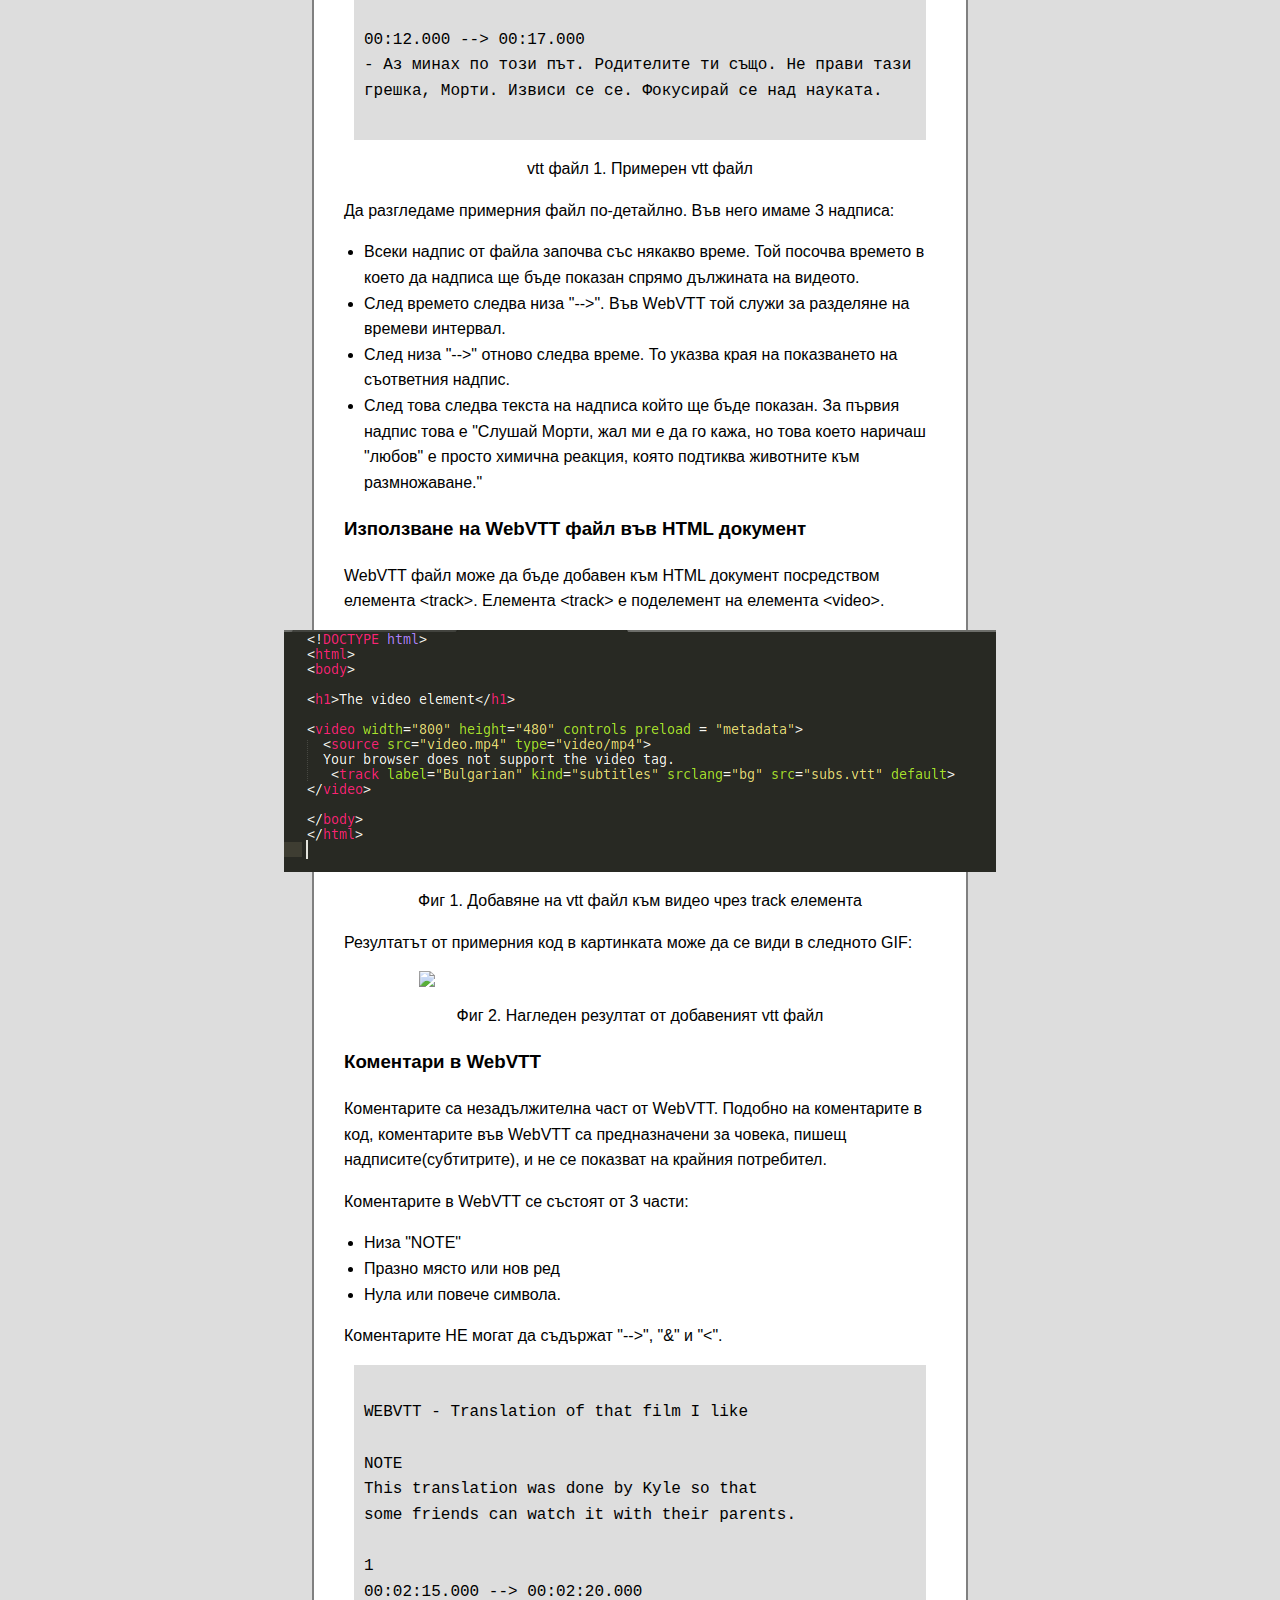
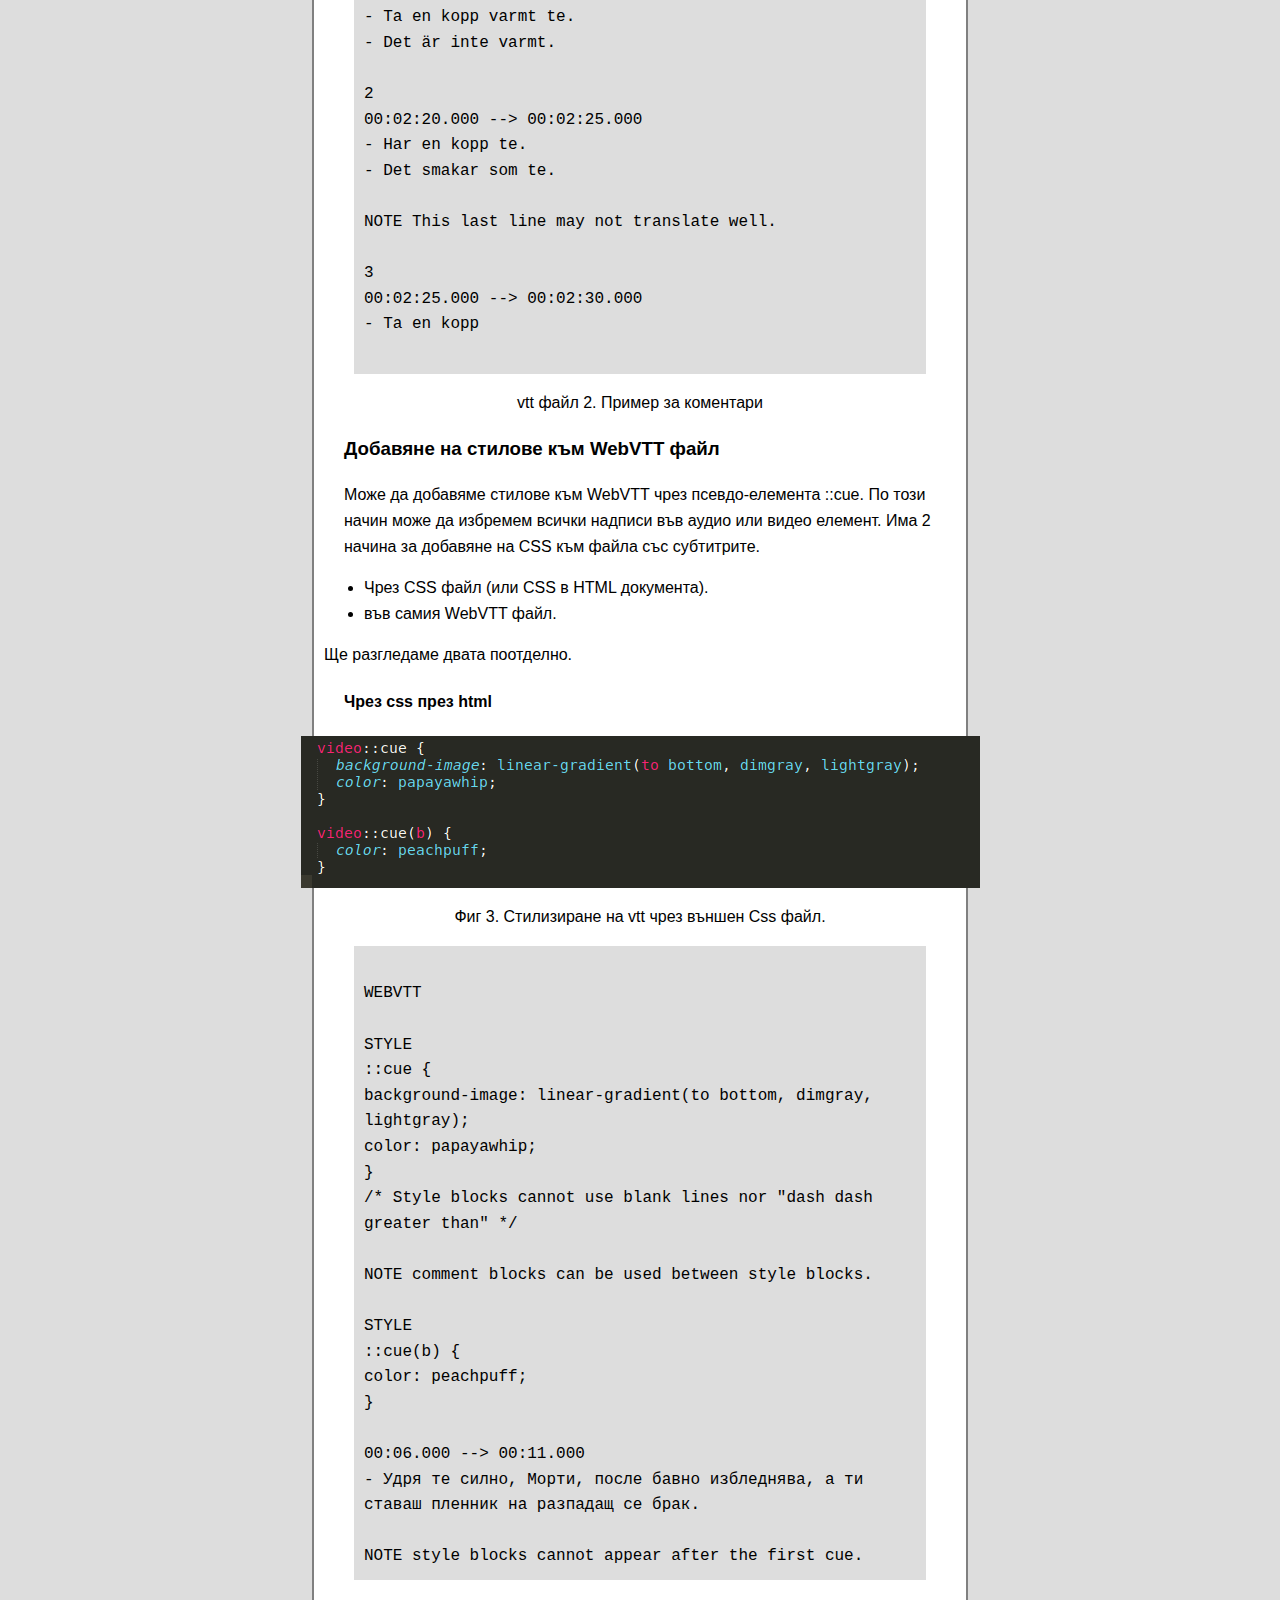
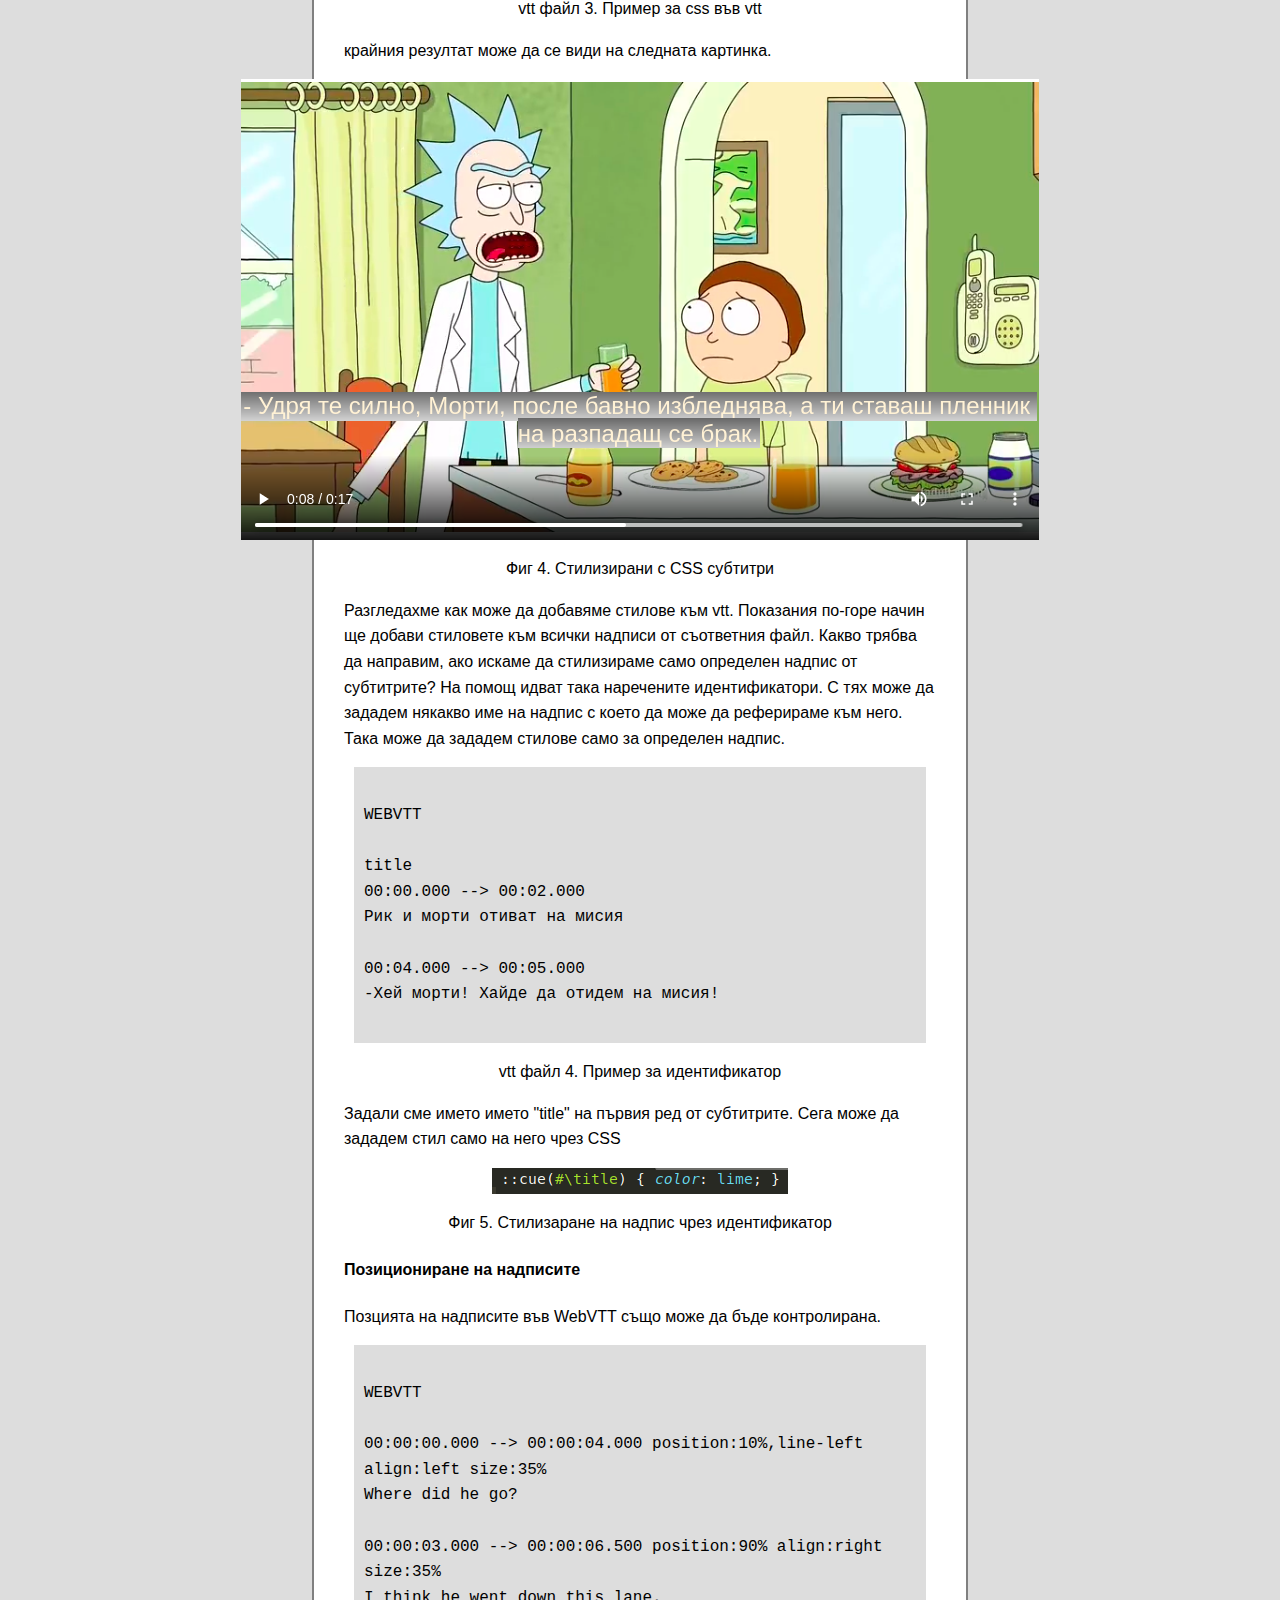
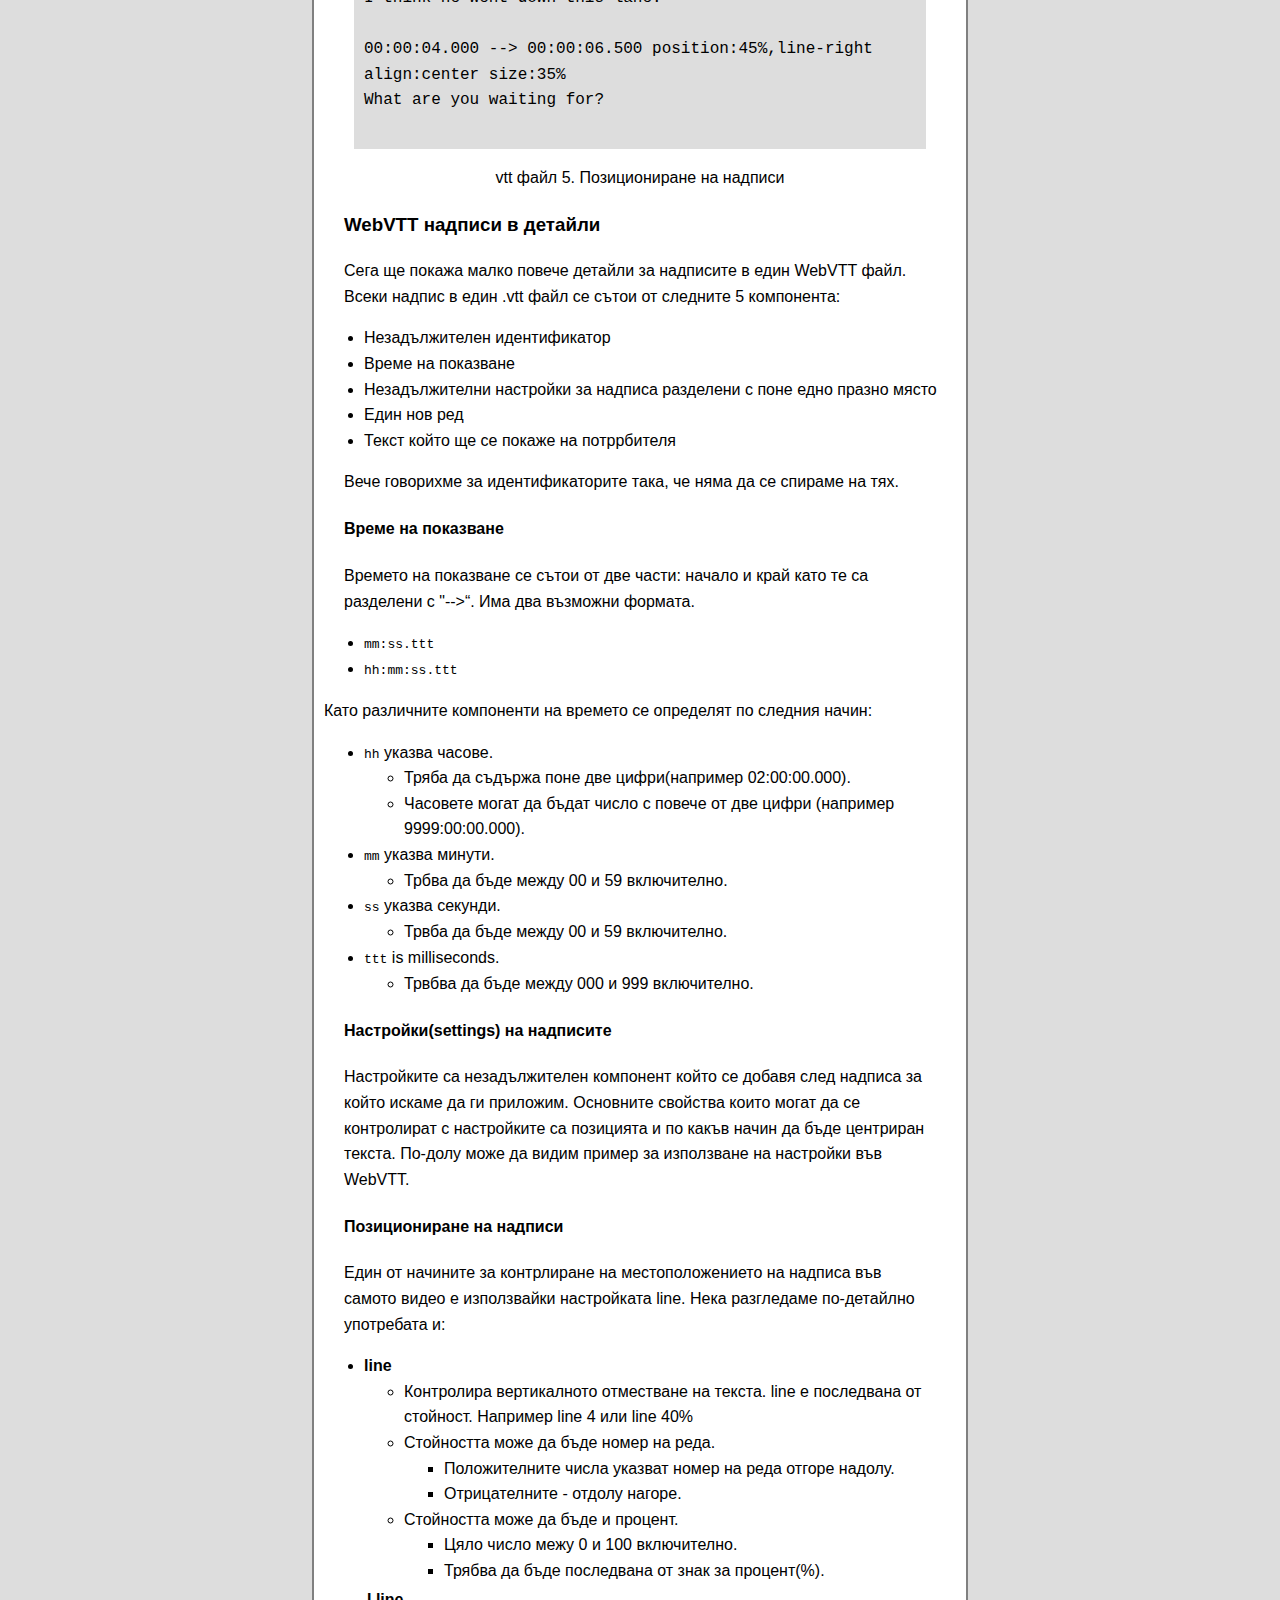
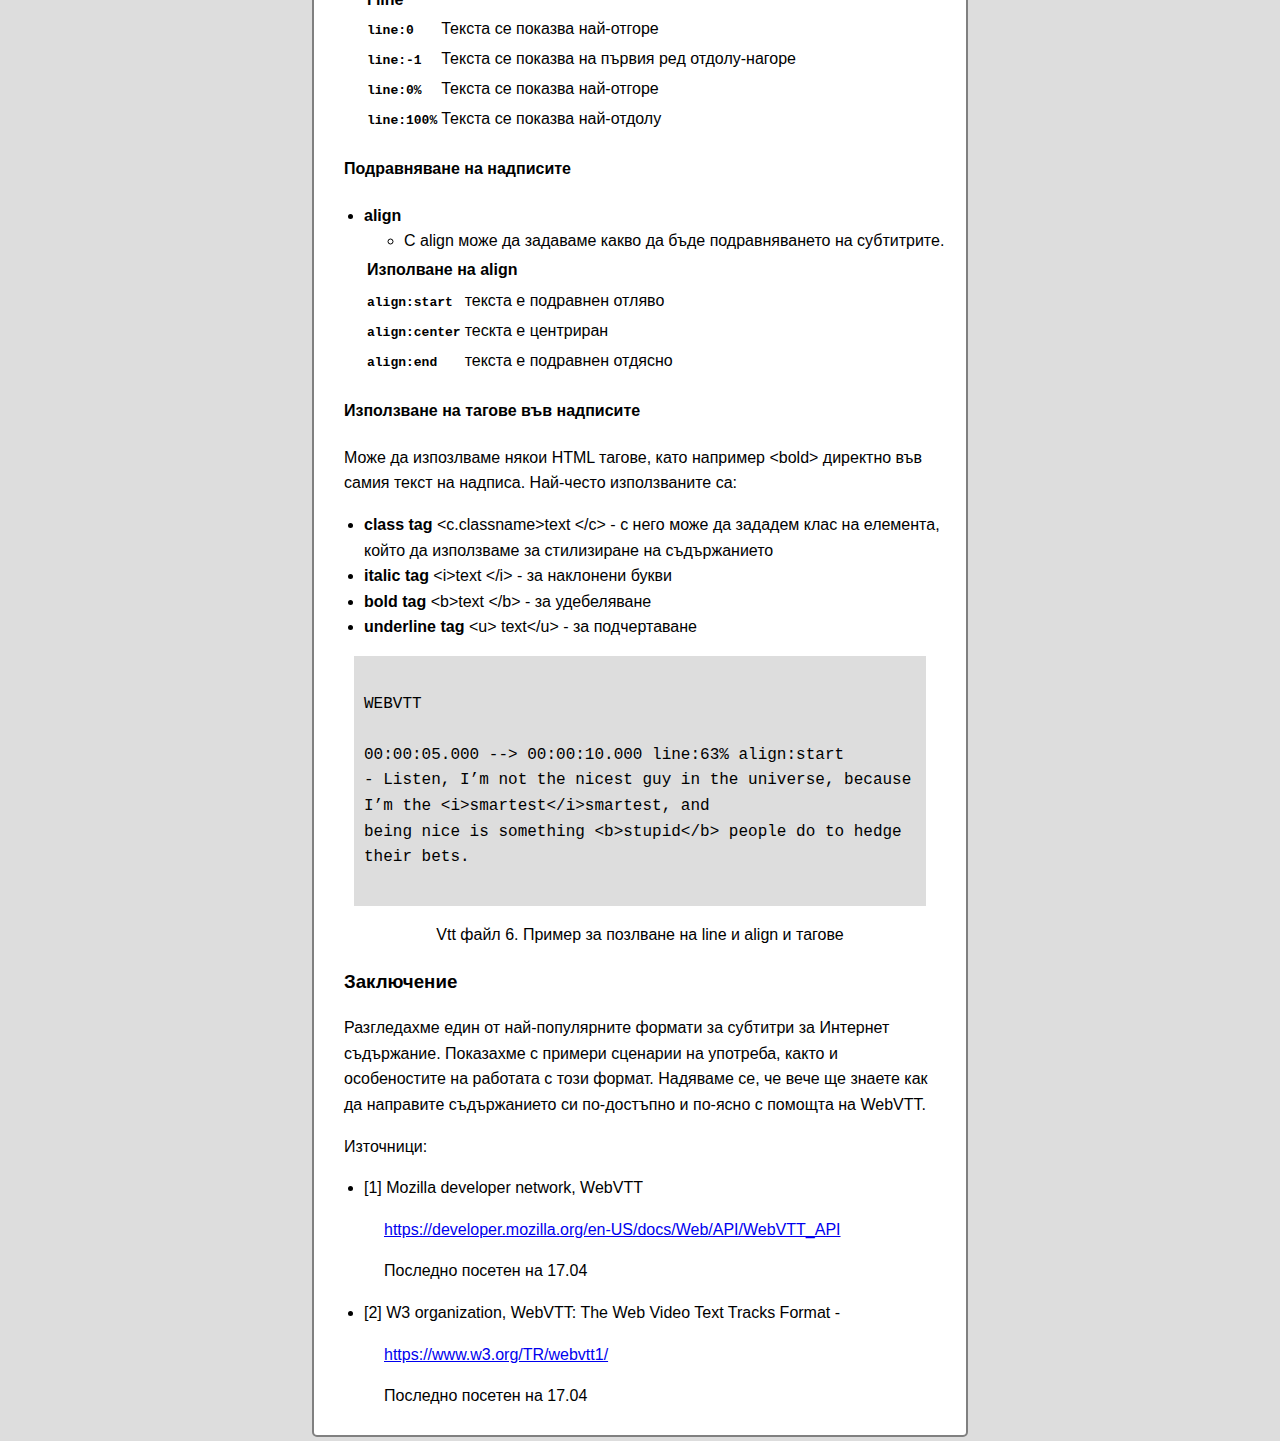
==== commit c507ad17: "final version of referat" ====
--- a/referat/referat.html
+++ b/referat/referat.html
@@ -1,318 +1,405 @@
-<!DOCTYPE html>
-<html>
-<head>
-	<title>WebVTT</title>
-	<link rel = "stylesheet" href = "css/style.css"></link>
-</head>
-<body>
-	<div class="sidenav">
-		<h4  id = "content">Съдържание</h4>
-		<a href="#what_is_webvtt">Какво е WebVTT</a>
-		<a href="#webvtt_structure">Структура на WebVTT</a>
-		<a href="#webvtt_example">Примерен WebVTT файл</a>
-		<a href="#webvtt_html">Използване на WebVTT в HTML</a>
-		<a href="#webvtt_css">Добавяне на стилове</a>
-		<a href="#webvtt_cues">WebVTT надписи в детайли</a>
-		<a href="#webvtt_position">Позициониране на надписи</a>
-	  </div>
-
-	<div id = "main">
-		<h1>Реферат по Web технологии на тема WebVTT</h1>
-		<h3 id = "what_is_webvtt">Kакво е WebVtt? </h3>
-		<p>WebVTT e текстови файлов формат използван за съхранение на надписи или
-		 субтитри. WebVTT e съкращение от Web Video Text Tracks. Този формат се използва в web базирано съдържание за добавяне на надписи към видео
-		  или аудио.
-		 WebVTT файловете могат да бъдат добавени към &lt;video&gt; или &lt;audio&gt; елемент чрез 
-			&lt;track&gt; елемента. </p>
-		<h3> За какво се използва WebVTT?</h3>
-		<p>Основните неща за които се използва са:
-			<ul>
-				<li>Добавяне на субтритри към видео на чужд език.</li>
-				<li>Добавяне на надписи към видео за хора с увреден слух.</li>
-				<li>Добавяне на пояснителни надписи към видео.</li>
-			</ul>
-		</p>
-
-		<h3 id = "webvtt_structure">Структура на WebVTT файл</h3> 
-		<p>WebVtt файловете са текстови( за разлика от двоични) файлове с разширение .vtt.
-		Те спазвaт следната структура: 
-		<ul>
-			<li>Незадължителен byte order mark (BOM).</li>
-			<li> <code>WEBVTT</code></li>
-			<li>Незадължителен "хедър" след <code>WEBVTT</code>.
-			<ul>
-				<li>Между <code>WEBVTT</code> и хедъра задължително има поне един празен символ</li>
-				<li>Хедърът може да служи като заглавие на файла.</li>
-				<li>Хедърът може да съдържа прозиволен текст с изключение на нов ред или "<code>--&gt;</code>"</li>
-			</ul>
-			<li>След това има поне 2 празни реда</li>
-			<li>Нула или повече надписи или коментари</li>
-			<li>Нула или повече празни редове</li>
-		</ul>
-		</p>
-
-		<h3 id = "webvtt_example">Примерен WebVTT файл</h3>
-		<p>Ето един прост примерен .vtt файл (subs.vtt). В случая този WebVTT съдържа субтитри за откъс от сериала "Rick and Morty".
-		<div class = "vtt">
-WEBVTT "Rick and Morty Love quote"
-
-00:00.000 --> 00:05.000
-- Слушай Морти, жал ми е да го кажа, но това което наричаш "любов" е просто химична реакция, която подтиква животните към размножаване.
-
-00:06.000 --> 00:11.000
-- Удря те силно, Морти, после бавно избледнява, а ти ставаш пленник на разпадащ се брак.
-
-00:12.000 --> 00:17.000
-- Аз минах по този път. Родителите ти също. Не прави тази грешка, Морти. Извисе се. Фокусирай се над науката.
-	</div>
-	<p class = "vttLabel">vtt файл 1. Примерен vtt файл</p>
-
-	<p>Да разгледаме примерния файл по-детайлно. Във него имаме 3 надписа:
-	<ul>
-		<li>Всеки надпис от файла започва със някакво време. Той посочва времето в което да надписа ще бъде показан спрямо дължината на видеото.</li>
-		<li>След времето следва низа "-->". Във WebVTT той служи за разделяне на времеви интервал.</li>
-		<li>След низа "-->" отново следва време. То указва края на показването на съответния надпис.</li>
-		<li>След това следва текста на надписа който ще бъде показан. За първия надпис това е "Слушай Морти, жал ми е да го кажа, но това което наричаш "любов" е просто химична реакция, която подтиква животните към размножаване."</li>
-	</ul>
-	</p>
-	<h3 id = "webvtt_html">Използване на WebVTT файл във HTML документ</h3>
-	<p>WebVTT файл може да бъде добавен към HTML документ посредством елемента &lt;track&gt;. 
-		Елемента &lt;track&gt; е поделемент на елемента &lt;video&gt;. </p>
-	<div class = "imgContainer">
-		<img src = "img/example.png"/>
-	</div>
-	<p class="imgLabel">Фиг 1. Добавяне на vtt файл към видео чрез track елемента</p>
-	<p>Резултатът от примерния код в картинката може да се види в следнoто GIF:</p>
-
-		<div class = "imgContainer">
-		  <img id = "demoGif" src="img/cut.gif" />
-		</div>
-		<p class="imgLabel">Фиг 2. Нагледен резултат от добавеният vtt файл</p>
-	<h3>Коментари в WebVTT</h3>
-	<p>Коментарите са незадължителна част от WebVTT. Подобно на комнтарите в код, коментарите във WebVTT 
-		са предназначени за човека, пишещ надписите(субтитрите), и не се показват на крайния потребител.</p>
-		<p>Коментарите в WebVTT се състоят от 3 части:</p>
-		<ul>
-			<li>Низа "NOTE"</li>
-			<li>Празно място или нов ред</li>
-			<li>Нула или повече символа.</li>
-		</ul> 
-		<p>Коментарите НЕ могат да съдържат "-->", "&" и "&lt;".</p>
-			<div class = "vtt">
-WEBVTT - Translation of that film I like
-
-NOTE
-This translation was done by Kyle so that
-some friends can watch it with their parents.
-
-1
-00:02:15.000 --> 00:02:20.000
-- Ta en kopp varmt te.
-- Det är inte varmt.
-
-2
-00:02:20.000 --> 00:02:25.000
-- Har en kopp te.
-- Det smakar som te.
-
-NOTE This last line may not translate well.
-
-3
-00:02:25.000 --> 00:02:30.000
-- Ta en kopp
-			</div>
-			<p class = "vttLabel">vtt файл 2. Пример за коментари</p>
-			<h3 id = "webvtt_css">Добавяне на стилове към WebVTT файл</h3>
-
-			<p>Може да добавяме стилове към WebVTT чрез псевдо-елемнта ::cue. По този начин може да избремем всички надписи във аудио или видео елемент.
-				Има 2 начина за добавяне на CSS към файла със субтритрите.
-				<ul>
-					<li>Чрез CSS файл (или CSS в HTML документа).</li>
-					<li>във самия WebVTT файл.</li>
-				</ul>
-				Ще разгледаме двата по отделно.
-			</p>
-			<h4>Чрез css през html</h4>
-			<div class="imgContainer">
-				<img src = "img/vtt_style.png">
-			</div>
-			<p class="imgLabel">Фиг 3. Стилизиране на vtt чрез външен Css файл.</p>
-
-			<div class="vtt">
-WEBVTT
-
-STYLE
-::cue {
-  background-image: linear-gradient(to bottom, dimgray, lightgray);
-  color: papayawhip;
-}
-/* Style blocks cannot use blank lines nor "dash dash greater than" */
-
-NOTE comment blocks can be used between style blocks.
-
-STYLE
-::cue(b) {
-  color: peachpuff;
-}
-
-00:06.000 --> 00:11.000
-- Удря те силно, Морти, после бавно избледнява, а ти ставаш пленник на разпадащ се брак.
-
-NOTE style blocks cannot appear after the first cue.
-			</div>
-			<p class = "vttLabel">vtt файл 3. Пример за css във vtt</p>
-			<p>крайния резултат може да се види на следната картинка.</p>
-			<div class = "imgContainer">
-				<img src = "img/style_vtt_color.png">
-			</div>
-			<p class = "imgLabel"> Фиг 4. Стилизирани с CSS субтритри</p>
-	<p>Разгледахме как може да добавяме стилове към vtt. Показания по-горе начин ще добави стиловете към всички надписи от съответния файл.
-		Какво трябва да направим, ако искаме да стилизираме само определен надпис от субтритрите? На помощ идват така наречените идентификатори.
-	С тях може да зададем някакво име на надпис с което да може да реферираме към него. Така може да зададем стилове само за определен надпис.</p>
-	<div class = "vtt">
-WEBVTT
-
-title
-00:00.000 --> 00:02.000
-Рик и морти отиват на мисия
-
-00:04.000 --> 00:05.000
--Хей морти! Хайде да отидем на мисия!
-	</div>
-	<p class = "vttLabel">vtt файл 4. Пример за идентификатор</p>
-	<p>Задали сме името името "title" на първия ред от субтитрите. Сега може да зададем стил само на него чрез CSS</p>
-	<div class = "imgContainer">
-		<img src = "img/vtt_identificator_css.png">
-	</div>
-	<p class = "imgLabel">Фиг 5. Стилизаране на надпис чрез идентификатор</p>
-	<h4>Позициониране на надписите</h4>
-	<p>Позцията на надписите във WebVTT също може да бъде контролирана. </p>
-	<div class = "vtt">
-WEBVTT
-
-00:00:00.000 --> 00:00:04.000 position:10%,line-left align:left size:35%
-Where did he go?
-
-00:00:03.000 --> 00:00:06.500 position:90% align:right size:35%
-I think he went down this lane.
-
-00:00:04.000 --> 00:00:06.500 position:45%,line-right align:center size:35%
-What are you waiting for?		
-	</div>
-	<p class = "vttLabel">vtt файл 5. Позициониране на надписи</p>
-	<h3 id = "webvtt_cues">WebVTT надписи в детайли</h3>
-	<p>Сега ще покажа малко повече детайли за надписите в един WebVTT файл. Всеки надпис в един .vtt файл се сътои от следните 5 компонента:
-		<ul>
-			<li>Незадължителен идентификатор</li>
-			<li>Време на показване</li>
-			<li>Незадължителни настройки за надписа разделени с поне едно празно място</li>
-			<li>Един нов ред</li>
-			<li>Текст който ще се покаже на потррбителя</li>
-		</ul>
-		<p>Вече говорихме за идентификаторите така, че няма да се спираме на тях.</p>
-		<h4>Време на показване</h4>
-		<p>Времето на показване се сътои от две части: начало и край като те са разделени с "-->“.  Има два възможни формата.
-			<ul>
-				<li>mm:ss.ttt</li>
-				<li>hh:mm:ss.ttt</li>
-			</ul>
-			Като различните компоненти на времето се определят по следния начин:
-			<ul>
-				<li><code>hh</code> указва часове.
-				 <ul>
-				  <li>Тряба да съдържа поне две цифри(например 02:00:00.000).</li>
-				  <li>Часовете могат да бъдат число с повече от две цифри (например 9999:00:00.000).</li>
-				 </ul>
-				</li>
-				<li><code>mm</code> указва минути.
-				 <ul>
-				  <li>Трбва да бъде между 00 и 59 включително.</li>
-				 </ul>
-				</li>
-				<li><code>ss</code> указва секунди.
-				 <ul>
-				  <li>Трвба да бъде между 00 и 59 включително.</li>
-				 </ul>
-				</li>
-				<li><code>ttt</code> is milliseconds.
-				 <ul>
-				  <li>Трвбва да бъде между 000 и 999 включително.</li>
-				 </ul>
-				</li>
-			   </ul>
-		</p>
-		<h4>Настройки(settings) на надписите</h4>
-		<p>Настройките са незадължителен компонент който се добавя след надписа за който искаме да ги приложим. Основните свойства които могат да се контролират с
-		настройките са големината, позицията и по какъв начин да бъде центриран текста. По-долу може да видим пример за използване на настройки във WebVTT.</p>
-		<div class = "vtt">
-WEBVTT
-
-00:00:05.000 --> 00:00:10.000 line:63% position:72% align:start
-Пандата е бозайник от смейство Ursidae.
-00:00:05.000 --> 00:00:10.000 line:0 position:20% size:60% align:start
-Една панда може да изяде до 15 килограма бамбук дневно.
-00:00:05.000 --> 00:00:10.000 vertical:rt line:-1 align:end
-Пандите са черно бели защото живеят през 30-те години на миналия век.
-		</div>
-		<div class = "vttLabel">Vtt файл 6. Settings на надписи</div>
-		<h4 id = "webvtt_position">Позициониране на надписи</h4>
-		<p>Един от начините за контрлиране на местоположението на надписа във самото видео е използвайки настройката line. Нека 
-			разгледаме по-детайлно употребата и:
-		</p>
-		<ul>
-		    <li><strong>line</strong>
-		        <ul>
-		            <li>Контролира вертикалното отместване на текста. line е последвана от стойност. Например line 4 или line 40%</li>
-		            <li>Стойността може да бъде номер на реда.
-		                <ul>
-		                    <li>Положителните числа указват номер на реда отгоре надолу.</li>
-		                    <li>Отрицателните - отдолу нагоре.</li>
-		                </ul>
-		            </li>
-		            <li>Стойността може да бъде и процент.
-		                <ul>
-		                    <li>Цяло число межу 0 и 100 включително.</li>
-		                    <li>Трябва да бъде последвана от знак за процент(%).</li>
-		                </ul>
-		            </li>
-		        </ul>
-
-		        <table>
-		            <thead>
-		                <tr>
-		                    <th colspan="2">Примери за използване на line</th>
-		                </tr>
-		            </thead>
-		            <tbody>
-		                <tr>
-		                    <th><code>line:0</code></th>
-		                    <td>Текста се показва най-отгоре</td>
-		                </tr>
-		                <tr>
-		                    <th><code>line:-1</code></th>
-		                    <td>Текста се показва на първия ред отдолу-нагоре</td>
-		                </tr>
-		                <tr>
-		                    <th><code>line:0%</code></th>
-		                    <td>Текста се показва най-отгоре</td>
-		                </tr>
-		                <tr>
-		                    <th><code>line:100%</code></th>
-		                    <td>Текста се показва най-отдолу</td>
-		                </tr>
-		            </tbody>
-		        </table>
-		    </li>
-		</ul>
-		
-	<p>Източници:
-		<ul>
-			<li>[1] Mozilla developer network, WebVTT - <a href = https://developer.mozilla.org/en-US/docs/Web/API/WebVTT_API>
-				https://developer.mozilla.org/en-US/docs/Web/API/WebVTT_API</a></li>
-			<li>[2] W3 organization, WebVTT: The Web Video Text Tracks Format - <a href = "https://www.w3.org/TR/webvtt1/">
-				https://www.w3.org/TR/webvtt1/</a></li>
-		</ul>
-	</p>
-</div>
-</body>
+<!DOCTYPE html>
+<html>
+
+<head>
+	<title>WebVTT</title>
+	<link rel="stylesheet" href="css/style.css">
+	</link>
+</head>
+
+<body>
+	<nav class="sidenav">
+		<h4 id="content">Съдържание</h4>
+		<a href="#what_is_webvtt">Какво е WebVTT</a>
+		<a href="#webvtt_structure">Структура на WebVTT</a>
+		<a href="#webvtt_example">Примерен WebVTT файл</a>
+		<a href="#webvtt_html">Използване на WebVTT в HTML</a>
+		<a href="#webvtt_css">Добавяне на стилове</a>
+		<a href="#webvtt_cues">WebVTT надписи в детайли</a>
+		<a href="#webvtt_position">Позициониране на надписи</a>
+	</nav>
+
+	<header>
+		<h1>Реферат по Web технологии на тема WebVTT</h1>
+	</header>
+
+	<main id="main">
+		<h3>Увод</h3>
+		<p>Видео съдържанието в Интернет е изключително популярно в днешно време.
+			То е също и начин да направим Web съдържанието си по-ангажиращо и запомнящо се.
+			Според едно проучване потребителите прекарват 88% повече време във страници с видео съдържание.
+			Достъпността на видеото е важна за да може да съдържанието ни да достигне до по-широка публика.
+			Тук на помощ идва <b>WebVTT</b> - един от най популярните технологии за добавяне на субтитри и надписи към
+			мултимедия в Web.
+			С WebVTT може да направим съдържанието си по-достъпно както за хора с различен майчин език, така и за такива
+			в неравностойно положение. </p>
+		<h3 id="what_is_webvtt">Kакво е WebVtt? </h3>
+		<p><b>WebVTT</b> e текстови файлов формат използван за съхранение на надписи или
+			субтитри. WebVTT e съкращение от <b>Web Video Text Tracks</b>. Този формат се използва в web базирано
+			съдържание за добавяне на надписи към видео
+			или аудио.
+			WebVTT файловете могат да бъдат добавени към <b>&lt;video&gt;</b> или <b>&lt;audio&gt;</b> елемент чрез
+			<b>&lt;track&gt;</b> елемента.
+		</p>
+		<h3> За какво се използва WebVTT?</h3>
+		<p>Основните неща за които се използва са:
+		<ul>
+			<li>Добавяне на субтитри към видео на чужд език.</li>
+			<li>Добавяне на надписи към видео за хора с увреден слух.</li>
+			<li>Добавяне на пояснителни надписи към видео.</li>
+		</ul>
+		</p>
+
+		<h3 id="webvtt_structure">Структура на WebVTT файл</h3>
+		<p>WebVtt файловете са текстови(за разлика от двоични) файлове с разширение <b>.vtt</b>.
+			Те спазвaт следната структура:
+		<ul>
+			<li>Незадължителен byte order mark (BOM).</li>
+			<li> <code>WEBVTT</code></li>
+			<li>Незадължителен "хедър" след <code>WEBVTT</code>.
+				<ul>
+					<li>Между <code>WEBVTT</code> и хедъра задължително има поне един празен символ</li>
+					<li>Хедърът може да служи като заглавие на файла.</li>
+					<li>Хедърът може да съдържа произволен текст с изключение на нов ред или "<code>--&gt;</code>"</li>
+				</ul>
+			<li>След това има поне 2 празни реда</li>
+			<li>Нула или повече надписи или коментари</li>
+			<li>Нула или повече празни редове</li>
+		</ul>
+		</p>
+
+		<h3 id="webvtt_example">Примерен WebVTT файл</h3>
+		<p>Ето един прост примерен .vtt файл (subs.vtt). В случая този WebVTT съдържа субтитри за откъс от сериала "Rick
+			and Morty".
+		<figure class="vtt">
+WEBVTT "Rick and Morty Love quote"
+
+00:00.000 --> 00:05.000
+- Слушай Морти, жал ми е да го кажа, но това което наричаш "любов" е просто химична реакция, която подтиква
+животните към размножаване.
+
+00:06.000 --> 00:11.000
+- Удря те силно, Морти, после бавно избледнява, а ти ставаш пленник на разпадащ се брак.
+
+00:12.000 --> 00:17.000
+- Аз минах по този път. Родителите ти също. Не прави тази грешка, Морти. Извиси се се. Фокусирай се над науката.
+		</figure>
+		<figcaption class="vttLabel">vtt файл 1. Примерен vtt файл</figcaption>
+
+		<p>Да разгледаме примерния файл по-детайлно. Във него имаме 3 надписа:
+		<ul>
+			<li>Всеки надпис от файла започва със някакво време. Той посочва времето в което да надписа ще бъде показан
+				спрямо дължината на видеото.</li>
+			<li>След времето следва низа "-->". Във WebVTT той служи за разделяне на времеви интервал.</li>
+			<li>След низа "-->" отново следва време. То указва края на показването на съответния надпис.</li>
+			<li>След това следва текста на надписа който ще бъде показан. За първия надпис това е "Слушай Морти, жал ми
+				е да го кажа, но това което наричаш "любов" е просто химична реакция, която подтиква животните към
+				размножаване."</li>
+		</ul>
+		</p>
+		<h3 id="webvtt_html">Използване на WebVTT файл във HTML документ</h3>
+		<p>WebVTT файл може да бъде добавен към HTML документ посредством елемента &lt;track&gt;.
+			Елемента &lt;track&gt; е поделемент на елемента &lt;video&gt;. </p>
+		<figure class="imgContainer">
+			<img src="img/example.png" />
+		</figure>
+		<figcaption class="imgLabel">Фиг 1. Добавяне на vtt файл към видео чрез track елемента</figcaption>
+		<p>Резултатът от примерния код в картинката може да се види в следнoто GIF:</p>
+
+		<figure class="imgContainer">
+			<img id="demoGif" src="img/cut.gif" />
+		</figure>
+		<figcaption class="imgLabel">Фиг 2. Нагледен резултат от добавеният vtt файл</figcaption>
+		<h3>Коментари в WebVTT</h3>
+		<p>Коментарите са незадължителна част от WebVTT. Подобно на коментарите в код, коментарите във WebVTT
+			са предназначени за човека, пишещ надписите(субтитрите), и не се показват на крайния потребител.</p>
+		<p>Коментарите в WebVTT се състоят от 3 части:</p>
+		<ul>
+			<li>Низа "NOTE"</li>
+			<li>Празно място или нов ред</li>
+			<li>Нула или повече символа.</li>
+		</ul>
+		<p>Коментарите НЕ могат да съдържат "-->", "&" и "&lt;".</p>
+		<figure class="vtt">
+WEBVTT - Translation of that film I like
+
+NOTE
+This translation was done by Kyle so that
+some friends can watch it with their parents.
+
+1
+00:02:15.000 --> 00:02:20.000
+- Ta en kopp varmt te.
+- Det är inte varmt.
+
+2
+00:02:20.000 --> 00:02:25.000
+- Har en kopp te.
+- Det smakar som te.
+
+NOTE This last line may not translate well.
+
+3
+00:02:25.000 --> 00:02:30.000
+- Ta en kopp
+		</figure>
+		<figcaption class="vttLabel">vtt файл 2. Пример за коментари</figcaption>
+		<h3 id="webvtt_css">Добавяне на стилове към WebVTT файл</h3>
+
+		<p>Може да добавяме стилове към WebVTT чрез псевдо-елемента ::cue. По този начин може да избремем всички надписи
+			във аудио или видео елемент.
+			Има 2 начина за добавяне на CSS към файла със субтитрите.
+		<ul>
+			<li>Чрез CSS файл (или CSS в HTML документа).</li>
+			<li>във самия WebVTT файл.</li>
+		</ul>
+		Ще разгледаме двата поотделно.
+		</p>
+		<h4>Чрез css през html</h4>
+		<figure class="imgContainer">
+			<img src="img/vtt_style.png">
+		</figure>
+		<figcaption class="imgLabel">Фиг 3. Стилизиране на vtt чрез външен Css файл.</figcaption>
+
+		<figure class="vtt">
+WEBVTT
+
+STYLE
+::cue {
+background-image: linear-gradient(to bottom, dimgray, lightgray);
+color: papayawhip;
+}
+/* Style blocks cannot use blank lines nor "dash dash greater than" */
+
+NOTE comment blocks can be used between style blocks.
+
+STYLE
+::cue(b) {
+color: peachpuff;
+}
+
+00:06.000 --> 00:11.000
+- Удря те силно, Морти, после бавно избледнява, а ти ставаш пленник на разпадащ се брак.
+
+NOTE style blocks cannot appear after the first cue.
+</figure>
+		<figcaption class="vttLabel">vtt файл 3. Пример за css във vtt</figcaption>
+		<p>крайния резултат може да се види на следната картинка.</p>
+		<figure class="imgContainer">
+			<img src="img/style_vtt_color.png">
+		</figure>
+		<figcaption class="imgLabel"> Фиг 4. Стилизирани с CSS субтитри</figcaption>
+		<p>Разгледахме как може да добавяме стилове към vtt. Показания по-горе начин ще добави стиловете към всички
+			надписи от съответния файл.
+			Какво трябва да направим, ако искаме да стилизираме само определен надпис от субтитрите? На помощ идват така
+			наречените идентификатори.
+			С тях може да зададем някакво име на надпис с което да може да реферираме към него. Така може да зададем
+			стилове само за определен надпис.</p>
+		<figure class="vtt">
+WEBVTT
+
+title
+00:00.000 --> 00:02.000
+Рик и морти отиват на мисия
+
+00:04.000 --> 00:05.000
+-Хей морти! Хайде да отидем на мисия!
+		</figure>
+		<figcaption class="vttLabel">vtt файл 4. Пример за идентификатор</figcaption>
+		<p>Задали сме името името "title" на първия ред от субтитрите. Сега може да зададем стил само на него чрез CSS
+		</p>
+		<figure class="imgContainer">
+			<img src="img/vtt_identificator_css.png">
+		</figure>
+		<figcaption class="imgLabel">Фиг 5. Стилизаране на надпис чрез идентификатор</figcaption>
+		<h4>Позициониране на надписите</h4>
+		<p>Позцията на надписите във WebVTT също може да бъде контролирана. </p>
+		<figure class="vtt">
+WEBVTT
+
+00:00:00.000 --> 00:00:04.000 position:10%,line-left align:left size:35%
+Where did he go?
+
+00:00:03.000 --> 00:00:06.500 position:90% align:right size:35%
+I think he went down this lane.
+
+00:00:04.000 --> 00:00:06.500 position:45%,line-right align:center size:35%
+What are you waiting for?
+		</figure>
+		<figcaption class="vttLabel">vtt файл 5. Позициониране на надписи</figcaption>
+		<h3 id="webvtt_cues">WebVTT надписи в детайли</h3>
+		<p>Сега ще покажа малко повече детайли за надписите в един WebVTT файл. Всеки надпис в един .vtt файл се сътои
+			от следните 5 компонента:
+		<ul>
+			<li>Незадължителен идентификатор</li>
+			<li>Време на показване</li>
+			<li>Незадължителни настройки за надписа разделени с поне едно празно място</li>
+			<li>Един нов ред</li>
+			<li>Текст който ще се покаже на потррбителя</li>
+		</ul>
+		<p>Вече говорихме за идентификаторите така, че няма да се спираме на тях.</p>
+		<h4>Време на показване</h4>
+		<p>Времето на показване се сътои от две части: начало и край като те са разделени с "-->“. Има два възможни
+			формата.
+		<ul>
+			<li><code>mm:ss.ttt</code></li>
+			<li><code>hh:mm:ss.ttt</code></li>
+		</ul>
+		Като различните компоненти на времето се определят по следния начин:
+		<ul>
+			<li><code>hh</code> указва часове.
+				<ul>
+					<li>Тряба да съдържа поне две цифри(например 02:00:00.000).</li>
+					<li>Часовете могат да бъдат число с повече от две цифри (например 9999:00:00.000).</li>
+				</ul>
+			</li>
+			<li><code>mm</code> указва минути.
+				<ul>
+					<li>Трбва да бъде между 00 и 59 включително.</li>
+				</ul>
+			</li>
+			<li><code>ss</code> указва секунди.
+				<ul>
+					<li>Трвба да бъде между 00 и 59 включително.</li>
+				</ul>
+			</li>
+			<li><code>ttt</code> is milliseconds.
+				<ul>
+					<li>Трвбва да бъде между 000 и 999 включително.</li>
+				</ul>
+			</li>
+		</ul>
+		</p>
+		<h4>Настройки(settings) на надписите</h4>
+		<p>Настройките са незадължителен компонент който се добавя след надписа за който искаме да ги приложим.
+			Основните свойства които могат да се контролират с
+			настройките са позицията и по какъв начин да бъде центриран текста. По-долу може да видим пример за
+			използване на настройки във WebVTT.</p>
+
+		<h4 id="webvtt_position">Позициониране на надписи</h4>
+		<p>Един от начините за контрлиране на местоположението на надписа във самото видео е използвайки настройката
+			line. Нека
+			разгледаме по-детайлно употребата и:
+		</p>
+		<ul>
+			<li><strong>line</strong>
+				<ul>
+					<li>Контролира вертикалното отместване на текста. line е последвана от стойност. Например line 4 или
+						line 40%</li>
+					<li>Стойността може да бъде номер на реда.
+						<ul>
+							<li>Положителните числа указват номер на реда отгоре надолу.</li>
+							<li>Отрицателните - отдолу нагоре.</li>
+						</ul>
+					</li>
+					<li>Стойността може да бъде и процент.
+						<ul>
+							<li>Цяло число межу 0 и 100 включително.</li>
+							<li>Трябва да бъде последвана от знак за процент(%).</li>
+						</ul>
+					</li>
+				</ul>
+
+				<table>
+					<thead>
+						<tr>
+							<th colspan="2">I line</th>
+						</tr>
+					</thead>
+					<tbody>
+						<tr>
+							<th><code>line:0</code></th>
+							<td>Текста се показва най-отгоре</td>
+						</tr>
+						<tr>
+							<th><code>line:-1</code></th>
+							<td>Текста се показва на първия ред отдолу-нагоре</td>
+						</tr>
+						<tr>
+							<th><code>line:0%</code></th>
+							<td>Текста се показва най-отгоре</td>
+						</tr>
+						<tr>
+							<th><code>line:100%</code></th>
+							<td>Текста се показва най-отдолу</td>
+						</tr>
+					</tbody>
+				</table>
+			</li>
+		</ul>
+		<h4 id="webvtt_align">Подравняване на надписите</h4>
+		<ul>
+			<li><strong>align</strong>
+				<ul>
+					<li>С align може да задаваме какво да бъде подравняването на субтитрите.</li>
+				</ul>
+				<table>
+					<thead>
+						<tr>
+							<th colspan="2">Изполване на align</th>
+						</tr>
+					</thead>
+					<tbody>
+						<tr>
+						</tr>
+						<tr>
+							<th><code>align:start</code></th>
+							<td>текста е подравнен отляво</td>
+						</tr>
+						<tr>
+							<th><code>align:center</code></th>
+							<td>тескта е центриран</td>
+						</tr>
+						<tr>
+							<th><code>align:end</code></th>
+							<td>текста е подравнен отдясно</td>
+						</tr>
+					</tbody>
+				</table>
+			</li>
+		</ul>
+		<h4>Използване на тагове във надписите</h4>
+		<p>Може да изпозлваме някои HTML тагове, като например &lt;bold&gt; директно във самия текст на надписа.
+			Най-често използваните са:</p>
+		<ul>
+			<li><b>class tag</b> &lt;c.classname&gt;text &lt;/c&gt; - с него може да зададем клас на елемента, който да
+				използваме за стилизиране на съдържанието</li>
+			<li><b>italic tag</b> &lt;i&gt;text &lt;/i&gt; - за наклонени букви</li>
+			<li><b>bold tag</b> &lt;b&gt;text &lt;/b&gt; - за удебеляване</li>
+			<li><b>underline tag</b> &lt;u&gt; text&lt;/u&gt; - за подчертаване</li>
+		</ul>
+		<figure class="vtt">
+WEBVTT
+
+00:00:05.000 --> 00:00:10.000 line:63% align:start
+- Listen, I’m not the nicest guy in the universe, because I’m the &lt;i&gt;smartest&lt;/i&gt;smartest, and
+being nice is something &lt;b&gt;stupid&lt;/b&gt; people do to hedge their bets.
+		</figure>
+		<figcaption class="vttLabel">Vtt файл 6. Пример за позлване на line и align и тагове</figcaption>
+		<h3>Заключение</h3>
+
+		<p>Разгледахме един от най-популярните формати за субтитри за Интернет съдържание. Показахме с примери сценарии
+			на употреба, както
+			и особеностите на работата с този формат.
+			Надяваме се, че вече ще знаете как да направите съдържанието си по-достъпно и по-ясно с помощта на WebVTT.
+		</p>
+		<p>Източници:
+		<ul>
+			<li>[1] Mozilla developer network, WebVTT <p><a
+					href=https://developer.mozilla.org/en-US/docs/Web/API/WebVTT_API>
+					https://developer.mozilla.org/en-US/docs/Web/API/WebVTT_API</a>
+				</p>
+				<p>Последно посетен на 17.04</p>
+			</li>
+			<li>[2] W3 organization, WebVTT: The Web Video Text Tracks Format - <p><a
+					href="https://www.w3.org/TR/webvtt1/">
+					https://www.w3.org/TR/webvtt1/</a>
+				</p>
+				<p>Последно посетен на 17.04</p>
+			</li>
+		</ul>
+		</p>
+	</main>
+</body>
+
 </html>--- a/referat/css/style.css
+++ b/referat/css/style.css
@@ -1,96 +1,96 @@
-h1 {
-	text-align: center;
-}
-
-html {
-	background-color: #dddddd;
-	font-family: "Arial";
-}
-
-.vtt{
-	background-color: #dddddd;
-	margin-left: 30px;
-	margin-right: 30px;
-	padding: 10px;
-	size: 50%;
-	font-family: Consolas, Menlo, Consolas, monospace, sans-serif;
-    white-space: pre-wrap;
-}
-
-#content{
-	color:gray;
-}
-
-html{
-	line-height: 1.6;
-}
-
-.sidenav {
-	height: 100%;
-	width: 200px;
-	position: fixed;
-	z-index: 1;
-	top: 0;
-	left: 0;
-	background-color: #111;
-	overflow-x: hidden;
-	padding-top: 20px;
-  }
-  
-  .sidenav a {
-	padding: 4px 6px 4px 12px;
-	text-decoration: none;
-	font-size: 15px;
-	color: #818181;
-	display: block;
-  }
-  
-  .sidenav a:hover {
-	color: #f1f1f1;
-  }
-  
-#main {
-	background-color: white;
-	text-align: left;
-	margin: auto;
-	width: 50%;
-	border: 2px solid grey;
-	padding: 10px;
-	border-radius: 5px;
-}
-
-p, h3, h4{
-	margin-left: 20px;
-	margin-right: 20px;
-}
-
-body {
-  font-family: "Lato", sans-serif;
-}
-
-.imgContainer{
-	display: flex;
-	align-items: center;
-	justify-content: center;	
-}
-
-#demoGif{
-	width : 80%;
-}
-
-.vttLabel{
-	text-align: center;
-}
-
-.imgLabel{
-	text-align: center;
-}
-
-video::cue {
-  background-image: linear-gradient(to bottom, dimgray, lightgray);
-  color: papayawhip;
-}
-
-video::cue(b) {
-  color: peachpuff;
-}
+h1 {
+	text-align: center;
+}
+
+html {
+	background-color: #dddddd;
+	font-family: "Arial";
+}
+
+.vtt{
+	background-color: #dddddd;
+	margin-left: 30px;
+	margin-right: 30px;
+	padding: 10px;
+	size: 50%;
+	font-family: Consolas, Menlo, Consolas, monospace, sans-serif;
+    white-space: pre-wrap;
+}
+
+#content{
+	color:gray;
+}
+
+html{
+	line-height: 1.6;
+}
+
+.sidenav {
+	height: 100%;
+	width: 200px;
+	position: fixed;
+	z-index: 1;
+	top: 0;
+	left: 0;
+	background-color: #111;
+	overflow-x: hidden;
+	padding-top: 20px;
+  }
+  
+  .sidenav a {
+	padding: 4px 6px 4px 12px;
+	text-decoration: none;
+	font-size: 15px;
+	color: #818181;
+	display: block;
+  }
+  
+  .sidenav a:hover {
+	color: #f1f1f1;
+  }
+  
+#main {
+	background-color: white;
+	text-align: left;
+	margin: auto;
+	width: 50%;
+	border: 2px solid grey;
+	padding: 10px;
+	border-radius: 5px;
+}
+
+p, h3, h4{
+	margin-left: 20px;
+	margin-right: 20px;
+}
+
+body {
+  font-family: "Lato", sans-serif;
+}
+
+.imgContainer{
+	display: flex;
+	align-items: center;
+	justify-content: center;	
+}
+
+#demoGif{
+	width : 80%;
+}
+
+.vttLabel{
+	text-align: center;
+}
+
+.imgLabel{
+	text-align: center;
+}
+
+video::cue {
+  background-image: linear-gradient(to bottom, dimgray, lightgray);
+  color: papayawhip;
+}
+
+video::cue(b) {
+  color: peachpuff;
+}
